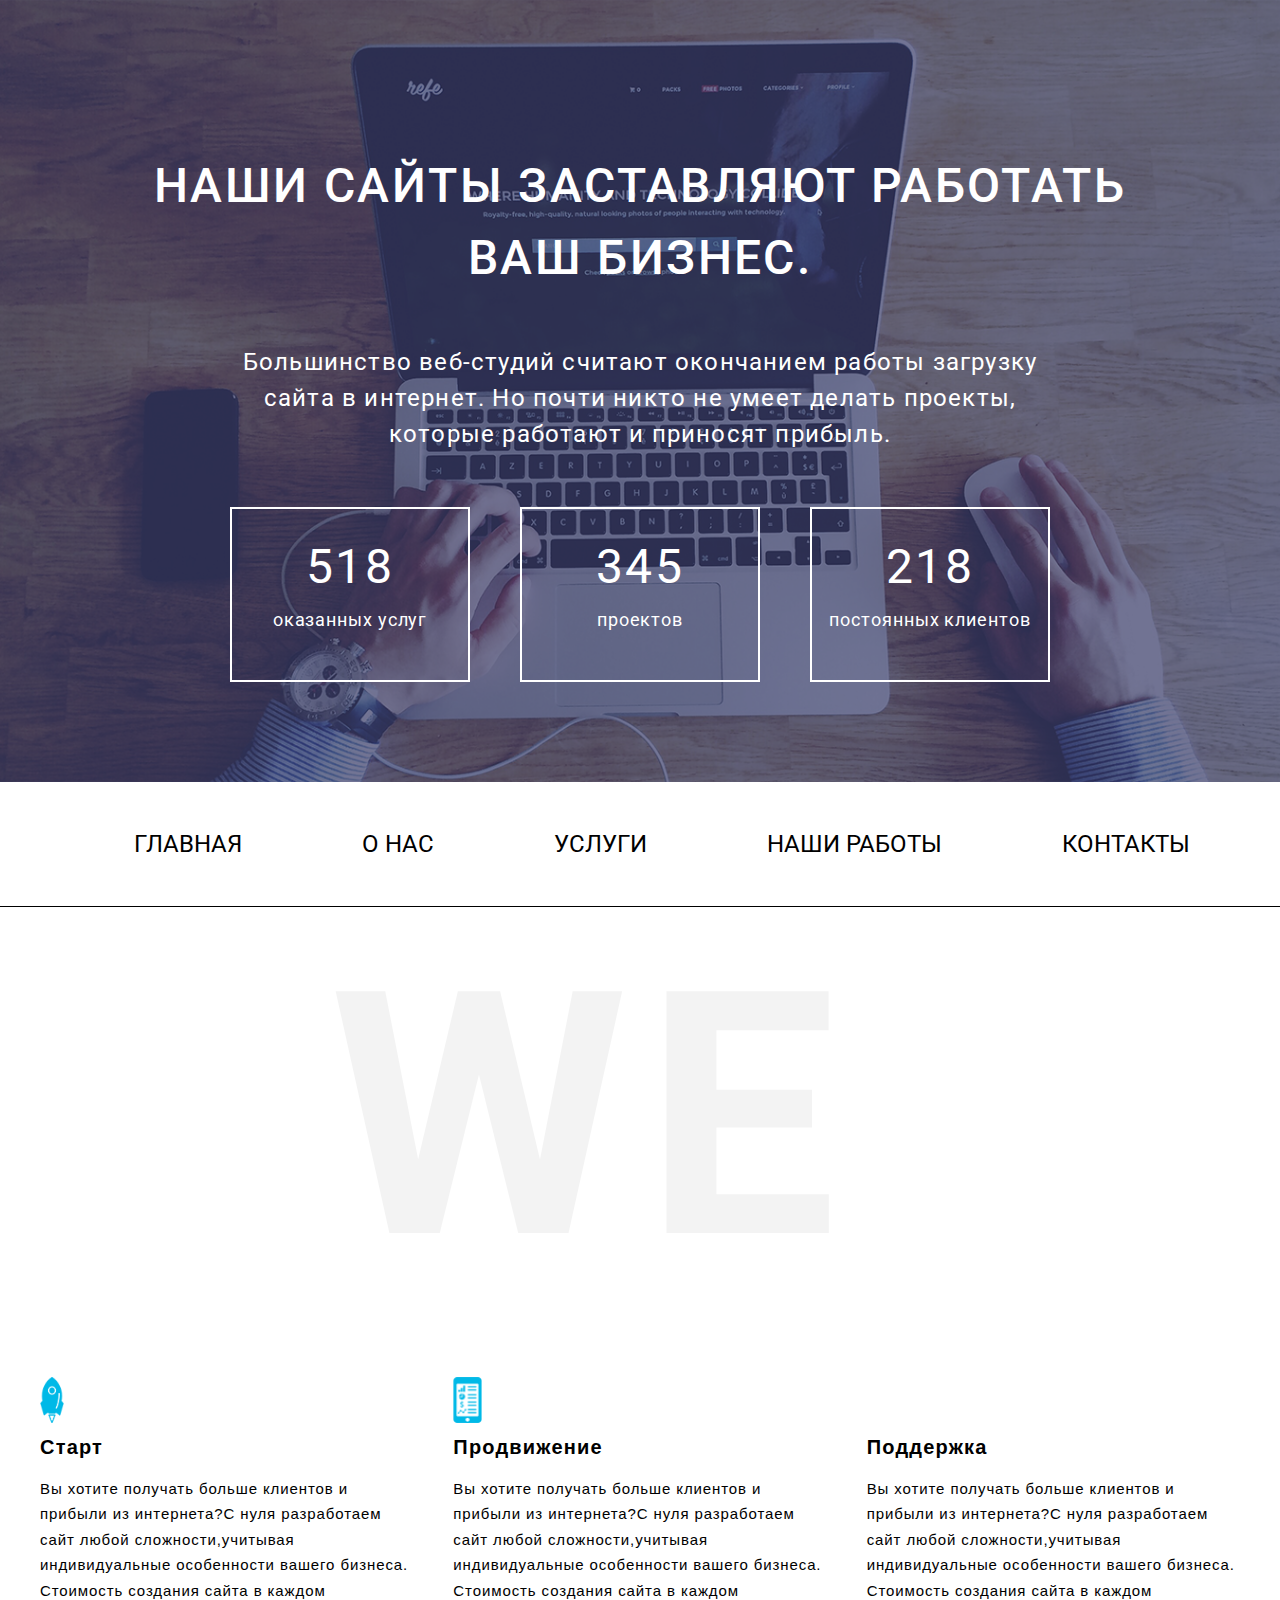
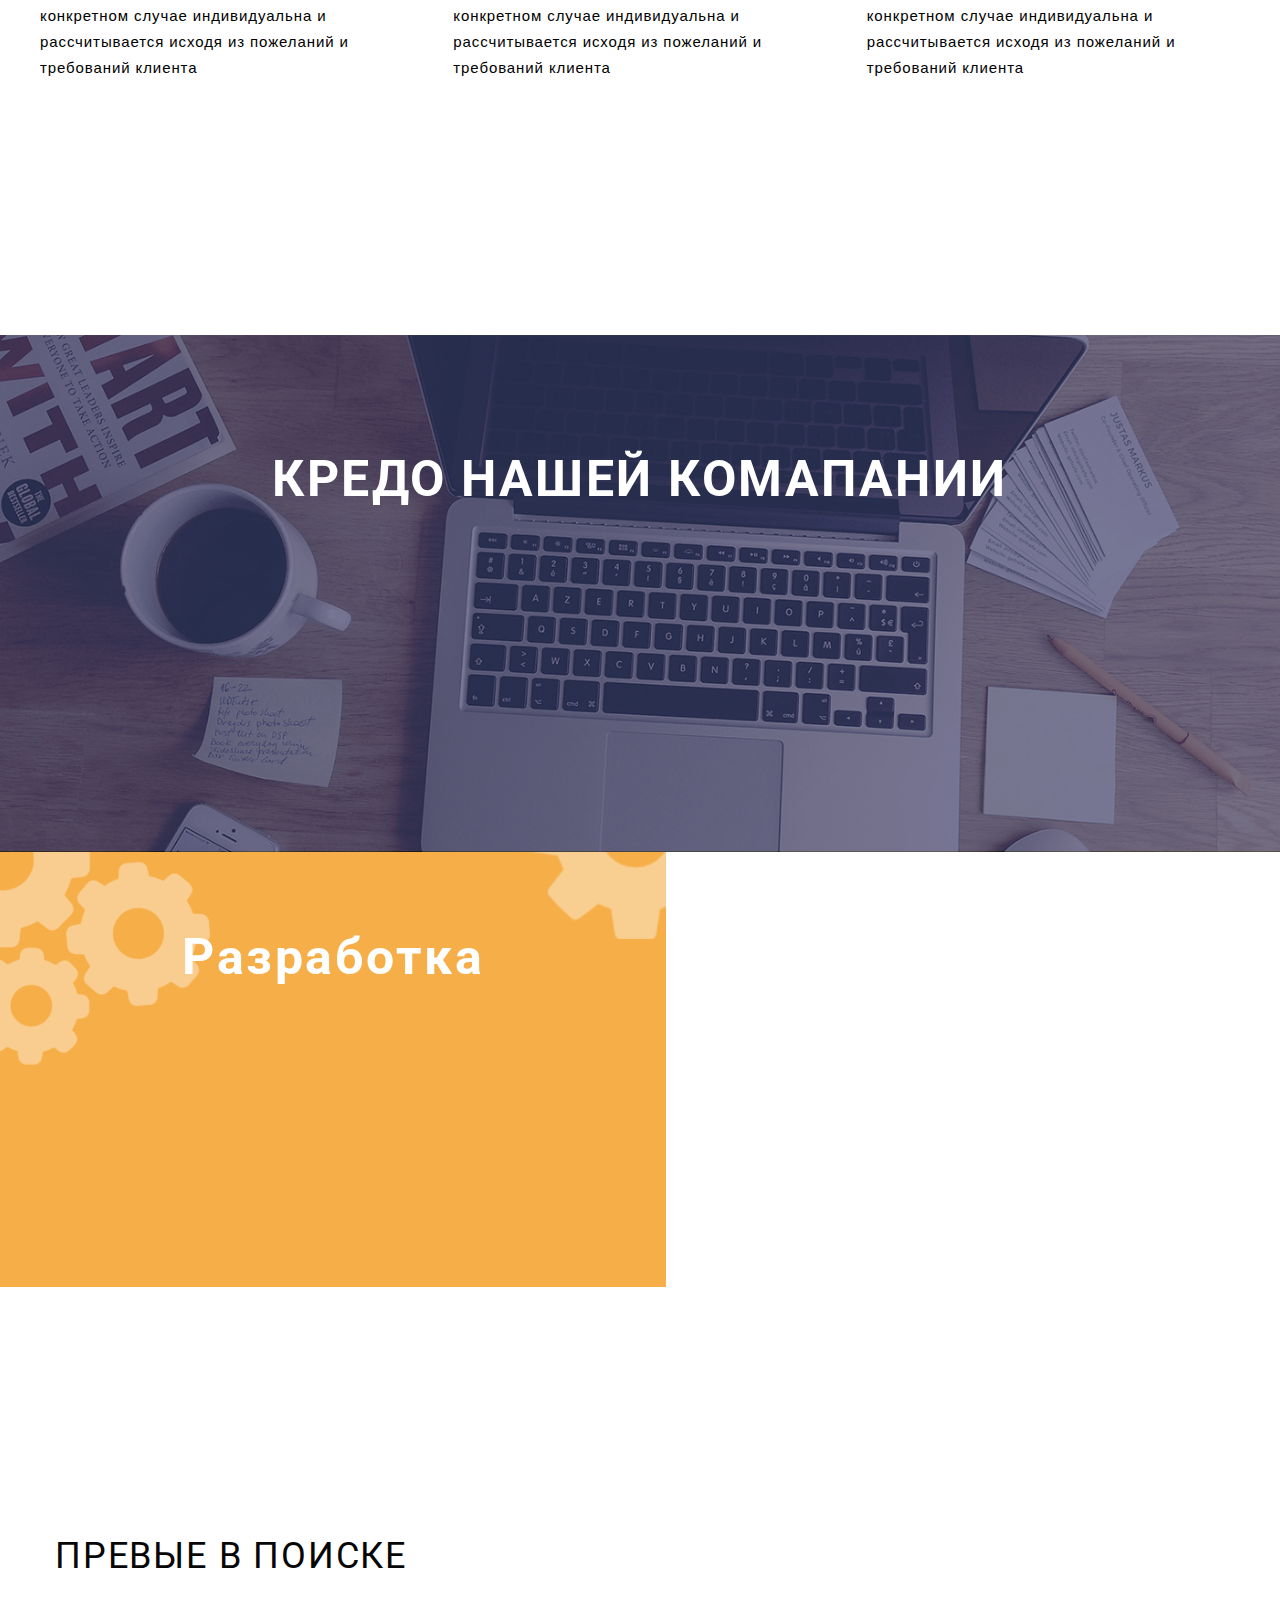
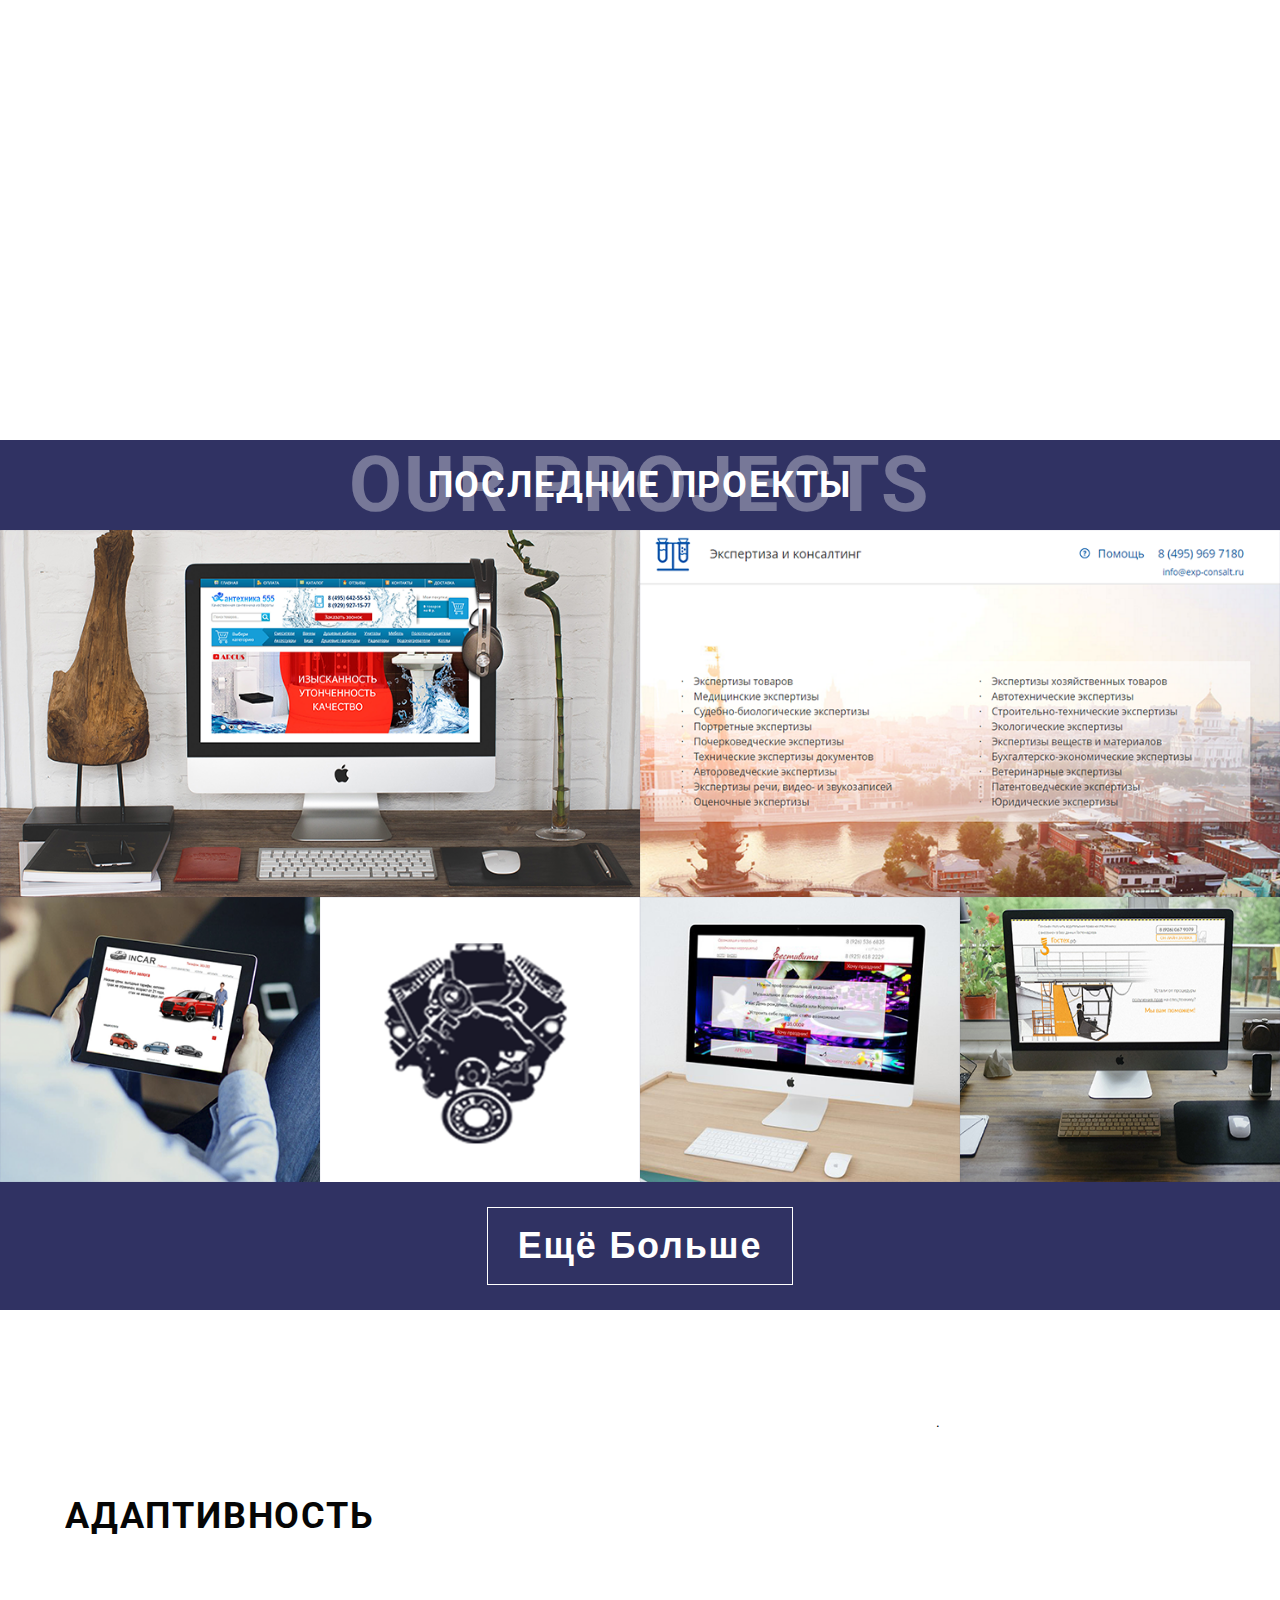
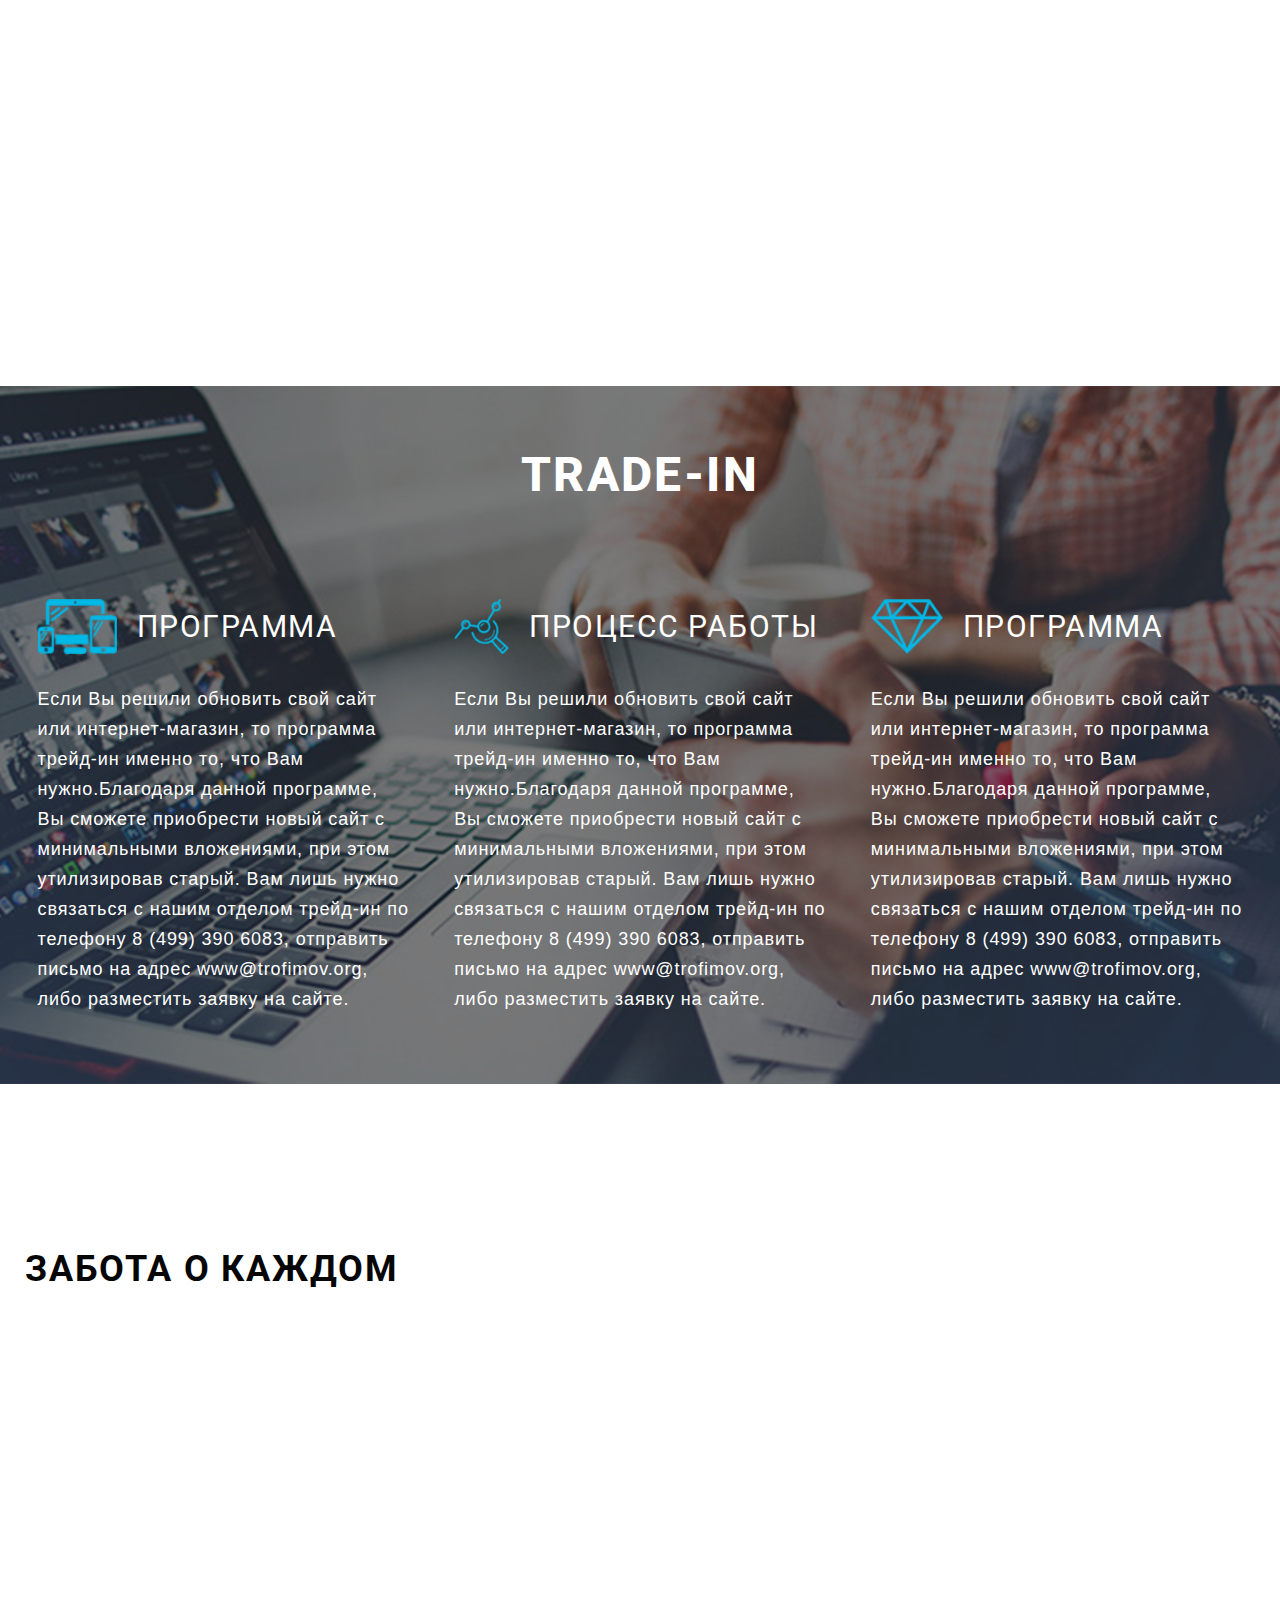
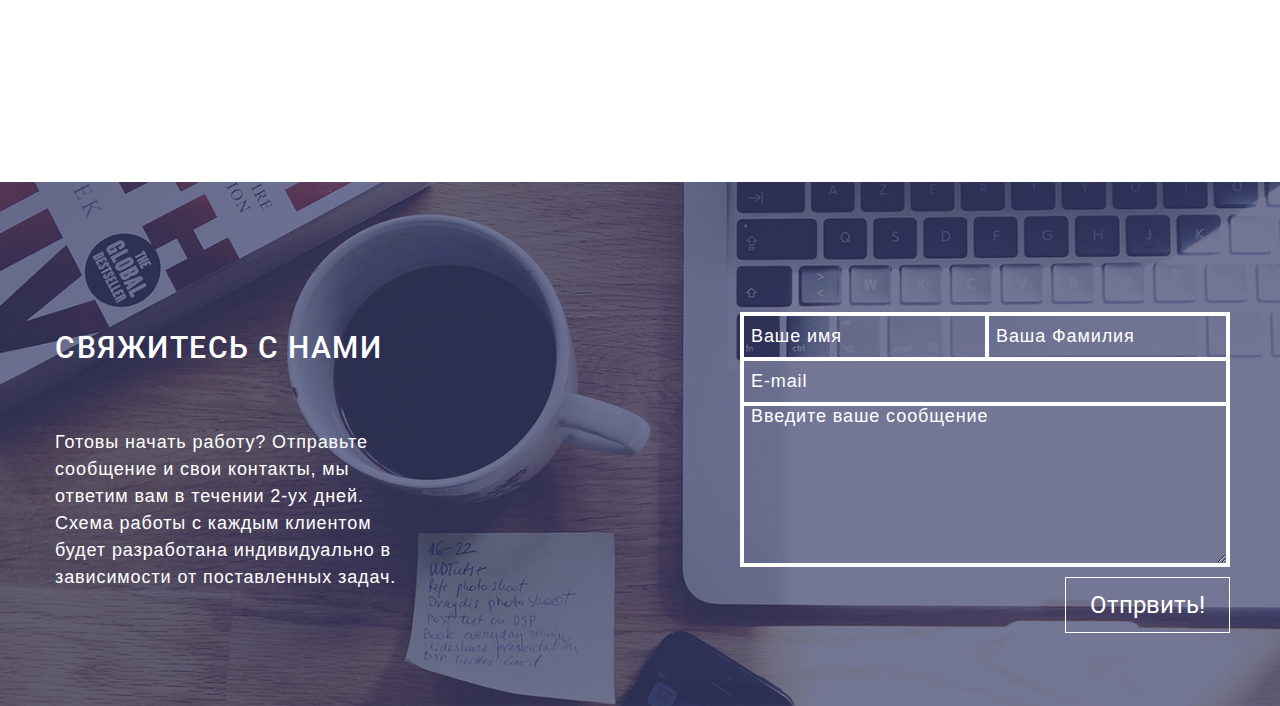
==== index.html @ 07844316 "Rename document.html to index.html" ====
<!DOCTYPE html>
<html lang="en">
<head>
	<meta charset="UTF-8">
	<meta name="viewport" content="width=device-width, initial-scale=1.0">
	<link rel="stylesheet" href="css/style.css">
	<link rel="stylesheet" href="css/onb__css.css">
	<link href="https://fonts.googleapis.com/css2?family=Roboto:wght@300;400;500;700&display=swap" rel="stylesheet">
	<title>Document</title>
</head>
<body>

	<header><div class="bg__header">
		<div class="container">
			<div class="heaeder__wrapper">
				<h1 class="header__tittle">
					НАШИ САЙТЫ ЗАСТАВЛЯЮТ РАБОТАТЬ
					ВАШ БИЗНЕС.
				</h1>
				<div class="header__text">
					<p>Большинство веб-студий считают окончанием работы загрузку 
					сайта в интернет. Но почти никто не умеет делать проекты,
					которые работают и приносят прибыль.</p>
				</div>
				<div class="header__columns">
					<div class="header__colum">
						<div class="header__colum__tittle">518</div>
						<div class="header__colum__text">оказанных услуг</div>
					</div>
					<div class="header__colum">
						<div class="header__colum__tittle">345</div>
						<div class="header__colum__text">проектов</div>
					</div>
					<div class="header__colum">
						<div class="header__colum__tittle">218</div>
						<div class="header__colum__text">постоянных клиентов</div>
					</div>
				</div>
			</div>
		</div>
	</div></header>

	<section class="section__menu">
		<div class="container">
			<ul class="line__menu">
				<li><a href="#">Главная</a></li>
				<li><a href="#">О нас</a></li>
				<li><a href="#">Услуги</a></li>
				<li><a href="#">Наши работы</a></li>
				<li><a href="#">Контакты</a></li>
			</ul>
		</div>
		<div class="section__menu__bg"></div>
	</section>

	<section class="studio">
		<div class="container">
			<div class="studio__wrapper">
				<div class="studio__body _anim-items">
					<div class="studio__body__bg"> <h1>WE</h1> </div>
						<div class="studio__body__tittle">Студия</div>
						<div class="studio__body__text">
							<p>
								Основная специализация — проектирование сайов и landing page. 
								Наша команда, состоящая из дизайнеров, маркетологов и программистов, 
								поддерживает каждый проект на протяжении всей его жизни. Студия 
								занимается разработкой индивидуального дизайна, оптимизацией 
								скорости работы продукта, предоставляет услуги по продвижению сайтов.
							</p>
						</div>
					
				</div>
				<div class="studio__columns">
					<div class="studio__colum">
						<img class="studio__colum__img" src="img/icon/icon4.png" alt="">
						<h3 class="studio__colum__tittle">Старт</h3>
						<div class="studio__colum__text">
							<p>
							Вы хотите получать больше клиентов 
							и прибыли из интернета?С нуля разработаем 
							сайт любой сложности,учитывая индивидуальные
							особенности вашего бизнеса. Стоимость создания 
							сайта в каждом конкретном случае индивидуальна 
							и рассчитывается исходя из пожеланий и 
							требований клиента
							</p>
						</div>
						<div class="studio__colum__bottom">
							<div class="studio__colum__price">
								<a href="#">от 1000 руб.</a>
							</div>
							<img class="studio__colum__arrow" src="img/arrow.png" alt="">
						</div>
					</div>
					<div class="studio__colum">
						<img class="studio__colum__img" src="img/icon/icon5.png" alt="">
						<h3 class="studio__colum__tittle">Продвижение</h3>
						<div class="studio__colum__text">
							<p>
							Вы хотите получать больше клиентов 
							и прибыли из интернета?С нуля разработаем 
							сайт любой сложности,учитывая индивидуальные
							особенности вашего бизнеса. Стоимость создания 
							сайта в каждом конкретном случае индивидуальна 
							и рассчитывается исходя из пожеланий и 
							требований клиента
							</p>
						</div>
						<div class="studio__colum__bottom">
							<div class="studio__colum__price">
								<a href="#">от 1000 руб.</a>
							</div>
							<img class="studio__colum__arrow" src="img/arrow.png" alt="">
						</div>
					</div>
					<div class="studio__colum">
						<img class="studio__colum__img" src="img/icon/icon6.png" alt="">
						<h3 class="studio__colum__tittle">Поддержка</h3>
						<div class="studio__colum__text">
							<p>
							Вы хотите получать больше клиентов 
							и прибыли из интернета?С нуля разработаем 
							сайт любой сложности,учитывая индивидуальные
							особенности вашего бизнеса. Стоимость создания 
							сайта в каждом конкретном случае индивидуальна 
							и рассчитывается исходя из пожеланий и 
							требований клиента
							</p>
						</div>
						<div class="studio__colum__bottom">
							<div class="studio__colum__price">
								<a href="#">от 1000 руб.</a>
							</div>
							<img class="studio__colum__arrow" src="img/arrow.png" alt="">
						</div>
					</div>
				</div>
			</div>
		</div>
	</section>

	<section class="credo _anim-items">
		<div class="credo__bg">
			<div class="credo__wrapper">
				<div class="credo__tittle">КРЕДО НАШЕЙ КОМАПАНИИ</div>
				<div class="credo__text"><p>Мы хотим, чтобы Ваш бизнес был еще успешней и прибыльней. В нашем понимании 
					качественный продукт — это достижение гармонии между эстетикой и 
					маркетинговыми целями. Высокий уровень контроля качества, опыт 
					работы и креативный подход к решению задач — залог
					нашего успеха.</p>
				</div>
			</div>
		</div>
	</section>


	<section class="development _anim-items">


		<div class="model__one link__q">
			<div class="model__window link__q">
				<div class="model__body__text link__q">
					<h1 class="model__tittle">LANDING PAGE</h1>
					<div class="model__text">
						<p>
						<span>LANDING PAGE</span> - веб-страница, основной задачей которой является сбор контактных 
						данных целевой аудитории. Используется для усиления эффективности рекламы, 
						увеличения аудитории. Целевая страница обычно содержит информацию о товаре или услуге.
						</p>
					</div>
				</div>
			</div>
		</div>
		<div class="model__two link__w">
			<div class="model__window link__w">
				<div class="model__body__text link__w">
					<h1 class="model__tittle">ВЕБ-САЙТ</h1>
					<div class="model__text">
						<p>
						<span>ВЕБ-САЙТ</span>  (от англ. website: web — «паутина, сеть» и site — 
						«место», буквально «место, сегмент, часть в сети»), — одна или несколько логически
						 связанных между собой веб-страниц; также место расположения контента сервера.
						</p>
					</div>
				</div>
			</div>
		</div>
		<div class="model__three link__e">
			<div class="model__window link__e">
				<div class="model__body__text link__e">
					<h1 class="model__tittle">ИНТЕРНЕТ МАГАЗИН</h1>
					<div class="model__text">
						<p>
						<span>ИНТЕРНЕТ МАГАЗИН</span>  (англ. online shop или e-shop) — сайт, торгующий товарами
						посредством сети Интернет. Позволяет пользователям онлайн, в своём браузере или через 
						мобильное приложение, сформировать заказ на покупку, выбрать способ оплаты и доставки 
						заказа, оплатить заказ.
						</p>
					</div>
				</div>
			</div>
		</div>


		<div class="container">
			<div class="developmant__wrapper">
					<div class="development__develop">
						<h2 class="develop__tittle">Разработка</h2>
						<img class="develop__coge__one" src="img/coge1.png" alt="">
						<img class="develop__coge__two" src="img/coge2.png" alt="">
					</div>
				<div class="development__items">
					<div class="development__item development__item__one">
						<div class="development__item__tittle">
							<p>LANDING<br>PAGE</p>
						</div>
						<div class="development__item__price">
							<a class="item__price__q link__q">от 15000 руб</a>
						</div>
						<div class="development__bg__fon"></div>
					</div>
					<div class="development__item development__item__two">
						<div class="development__item__tittle">
							<p>ВЕБ-САЙТ</p>
						</div>
						<div class="development__item__price">
							<a class="item__price__w link__w" >от 15000 руб</a>
						</div>
						<div class="development__bg__fon"></div>
					</div>
					<div class="development__item development__item__three">
						<div class="development__item__tittle">
							<p>ИНТЕРНЕТ<br>МАГАЗИН</p>
						</div>
						<div class="development__item__price">
							<a class="item__price__e link__e" >от 15000 руб</a>
						</div>
						<div class="development__bg__fon"></div>
					</div>
				</div>
				<div class="development__first">
						<div class="development__bg"><p>BE THE FIRST</p></div>
					<div class="development__first__body">
						<div class="first__body__tittle">ПРЕВЫЕ В ПОИСКЕ</div>
						<div class="first__body__text">
							<p>
								Мы предлагаем услуги по SEO продвижению 
								сайтов в ведущих поисковых системах Yandex 
								и Google. Поисковое продвижение сайта в 
								нашей веб-студии — это гарантированное 
								присутствие на лидирующих позициях и 
								привлечение необходимой аудитории.
							</p>
						</div>
					</div>	
					<div class="development__first__images">
						<img class="first__img" src="img/google__logo.png" alt="">
						<img class="first__img" src="img/yandex__logo.png" alt="">
					</div>
				</div>
			</div>
		</div>
	</section>

	<section class="PROJECTS">
		<div class="PROJECTS__wrapper">
			<div class="PROJECTS__head">
					<div class="PROJECTS__bg__tittle"><p>OUR PROJECTS</p></div>
				<div class="PROJECTS__head__tittle">ПОСЛЕДНИЕ ПРОЕКТЫ</div>
			</div>

			<div class="PROJECTS__body">
				<div class="PROJECTS__body__top">
					<div class="PROJECTS__img__top"><img src="img/PROJECTS__img/PROJECTS__body1.png" alt=""><div class="PROJECTS__hover__img"></div></div>
					<div class="PROJECTS__img__top"><img src="img/PROJECTS__img/PROJECTS__body2.png" alt=""><div class="PROJECTS__hover__img"></div></div>
				</div>
				<div class="PROJECTS__body__bot">
					<div class="PROJECTS__img__bot"><img src="img/PROJECTS__img/PROJECTS__body3.png" alt=""><div class="PROJECTS__hover__img"></div></div>
					<div class="PROJECTS__img__bot"><img src="img/PROJECTS__img/PROJECTS__body4.png" alt=""><div class="PROJECTS__hover__img"></div></div>
					<div class="PROJECTS__img__bot"><img src="img/PROJECTS__img/PROJECTS__body5.png" alt=""><div class="PROJECTS__hover__img"></div></div>
					<div class="PROJECTS__img__bot"><img src="img/PROJECTS__img/PROJECTS__body6.png" alt=""><div class="PROJECTS__hover__img"></div></div>
				</div>
			</div>

			<div class="PROJECTS__footer">
				<div class="PROJECTS__button">
					<a href="#">Ещё Больше</a>
				</div>
			</div>
		</div>
	</section>


	<section class="ADAPTATE _anim-items">
		<div class="container">
				<div class="ADAPTATE__wrapper">
						<div class="ADAPTATE__bg__tittle">ADAPTATE</div>
					<div class="ADAPTATE__body">
						<div class="ADAPTATE__body__tittle">АДАПТИВНОСТЬ</div>
						<div class="ADAPTATE__body__text">
							Зачем ограничивать свой бизнес только 
							пользователями стандартных компьютеров 
							и ноутбуков? Ведь сегодня все чаще люди 
							заходят в интернет с мобильных гаджетов. 
							Дайте им возможность купить именно у вас, 
							обеспечив своему сайту правильное 
							отображение на любом виде устройства.
						</div>
					</div>
					<div class="ADAPTATE__images">
						<img class="images__tet" src="img/ADAPTATE/tet.png" alt="">.
						<img class="images__plant" src="img/ADAPTATE/plant.png" alt="">
						<img class="images__pc" src="img/ADAPTATE/pc.png" alt="">
					</div>
				</div>
			</div>
	</section>

	<section class="TRADE">
		<div class="TRADE__bg">
			<div class="container">
				<div class="TRADE__wrapper">
					<div class="TRADE__tittle">TRADE-IN</div>
					<div class="TRADE__columns">
						<div class="TRADE__colum">
							<div class="TRADE__column__top">
								<img class="TRADE__column__img" src="img/icon/11.png" alt="">
								<div class="TRADE__column__tittle">ПРОГРАММА</div>
							</div>
							<div class="TRADE__column__body">
								<p>
									Если Вы решили обновить свой сайт или 
									интернет-магазин, то программа трейд-ин 
									именно то, что Вам нужно.Благодаря 
									данной программе, Вы сможете приобрести 
									новый сайт с минимальными вложениями, 
									при этом утилизировав старый. Вам лишь 
									нужно связаться с нашим отделом трейд-ин 
									по телефону 8 (499) 390 6083, отправить 
									письмо на адрес www@trofimov.org, либо 
									разместить заявку на сайте.
								</p>
							</div>
						</div>
						<div class="TRADE__colum">
							<div class="TRADE__column__top">
								<img class="TRADE__column__img" src="img/icon/12.png" alt="">
								<div class="TRADE__column__tittle">ПРОЦЕСС РАБОТЫ</div>
							</div>
							<div class="TRADE__column__body">
								<p>
									Если Вы решили обновить свой сайт или 
									интернет-магазин, то программа трейд-ин 
									именно то, что Вам нужно.Благодаря 
									данной программе, Вы сможете приобрести 
									новый сайт с минимальными вложениями, 
									при этом утилизировав старый. Вам лишь 
									нужно связаться с нашим отделом трейд-ин 
									по телефону 8 (499) 390 6083, отправить 
									письмо на адрес www@trofimov.org, либо 
									разместить заявку на сайте.
								</p>
							</div>
						</div>
						<div class="TRADE__colum">
							<div class="TRADE__column__top">
								<img class="TRADE__column__img" src="img/icon/13.png" alt="">
								<div class="TRADE__column__tittle">ПРОГРАММА</div>
							</div>
							<div class="TRADE__column__body">
								<p>
									Если Вы решили обновить свой сайт или 
									интернет-магазин, то программа трейд-ин 
									именно то, что Вам нужно.Благодаря 
									данной программе, Вы сможете приобрести 
									новый сайт с минимальными вложениями, 
									при этом утилизировав старый. Вам лишь 
									нужно связаться с нашим отделом трейд-ин 
									по телефону 8 (499) 390 6083, отправить 
									письмо на адрес www@trofimov.org, либо 
									разместить заявку на сайте.
								</p>
							</div>
						</div>
					</div>
				</div>
			</div>
		</div>
	</section>

	<section class="careful _anim-items">
		<div class="container">
			<div class="careful__wrapper">
				<div class="careful__bg__tittle">BE CAREFUL</div>
				<div class="careful__body">
					<div class="careful__body__tittle">ЗАБОТА О КАЖДОМ</div>
					<div class="careful__body__text">
						Рожденный в нашей студии проект обречен
						на пожизненную поддержку. Мы обучим вас
						ведению сайта, обновим контент и настроим
						продвижение в любой момент. Каждая деталь
						вашего бизнеса является состовляющим звеном
						нашей студии. И мы позаботимся о вас.
					</div>
				</div>
				<div class="careful__img">
					<img src="img/careful__img.png" alt="">
				</div>
			</div>
		</div>
	</section>

	<footer>
		<div class="footer__bg">
			<div class="container">
				<div class="footer__wrapper">
					<div class="footer__body">
						<div class="footer__body__tittle">СВЯЖИТЕСЬ С НАМИ</div>
						<div class="footer__body__text">
							<p>
							Готовы начать работу? Отправьте
							сообщение и свои контакты, мы
							ответим вам в течении 2-ух дней.
							Схема работы с каждым клиентом
							будет разработана индивидуально 
							в зависимости от поставленных задач.
							</p>
						</div>
					</div>
					<div class="form__wrapper">
						<div class="form__top">
							<input class="form__input" type="text" placeholder="Ваше имя" >
							<input type="text" placeholder="Ваша Фамилия" >
						</div>
						<div class="form__center">
							<input type="text" placeholder="E-mail" >
						</div>
						<div class="form__bot">
							<textarea placeholder="Введите ваше сообщение" class="from__textarea"></textarea>
						</div>
						<div class="button__form">
							<a href="">Отпрвить!</a>
						</div>
					</div>
				</div>
			</div>
		</div>
	</footer>

	<script src="JS/app.js"></script>
</body>
</html>
---- css/style.css ----
body{
	font-family: Roboto;
}
header{
	background: url(../img/BG__HEADER.png) center no-repeat ;
	background-size: cover;
}
.bg__header {
	background: url(../img/Слой_2.png) center no-repeat ;
	background-size: cover;

}
header .container {
	max-width: 1105px;
	margin: 0 auto;
	padding: 0 15px;
}
.heaeder__wrapper {
	color: #ffffff;
	padding: 150px 0 100px 0;
}
.header__tittle {
	font-size: 48px;
	font-weight: 500;
	line-height: 72px;
	text-align: center;
	letter-spacing: 2.4px;
	margin: 0 0 50px 0;
}

.header__text{
	max-width: 830px;
	margin: 0 auto;
	padding: 0 0 55px 0;
}
.header__text p{
	font-size: 24px;
	font-weight: 400;
	line-height: 36px;
	text-align: center;
	letter-spacing: 1.2px;
}
.header__columns {
	display: flex;
	justify-content: space-between;
	max-width: 870px;
	margin: 0 auto;
	padding: 0 -75px;
}
.header__colum {
	width: 33.333%;
	height: 175px;
	margin: 0 25px;
	border: 2px solid #fff;
	display: flex;
	flex-direction: column;
	justify-content: center;
	align-items: center;
	transition: .3s;
	cursor: pointer;
}
.header__colum:hover{
	border: 2px solid #f6ae48;
	background: rgba(246, 174, 72, 0.5);
	transform: scale(1.1);
	transition: .5s;
}
.header__colum__tittle {
	font-size: 48px;
	font-weight: 400;
	line-height: 30px;
	letter-spacing: 2.4px;
	padding: 0 0 20px 0;
}
.header__colum__text {
	font-size: 18px;
	font-weight: 400;
	line-height: 36px;
	letter-spacing: 0.9px;
}

.section__menu {
	position: relative;
	border-bottom: 1px solid #000;
}
.section__menu__bg{
	position: absolute;
	background-color: #fff;
	height: 100%;
	left: 0;
	top: 0;
	width: 100%;
	z-index: -100;
}
.section__menu .container{
	max-width: 1250px;
	margin: 0 auto;
}
.line__menu {
	display: flex;
	justify-content: flex-end;
	padding: 35px 0;
}
.line__menu li{}

.line__menu li a{
  position: relative;
  display: block;
  margin: 0 10px;
  padding: 15px 50px;
  color: #000;
  font-size: 24px;
  text-transform: uppercase;
  transition: 0.3s;
  overflow: hidden;
}
.line__menu li a::before {
  content: '';
  position: absolute;
  top: calc(50% - 2px);
  left: -100%;
  width: 100%;
  height: 4px;
  background: #f6ae48;
  transition: 0.5s;
}
.line__menu li a:hover {
  color: #fff;
}

.line__menu li a:hover::before {
  animation: animate .5s linear forwards; 
}
@keyframes animate {
  0% {
    top: calc(50% - 2px);
    left: -100%;
    height: 4px;
    z-index: 1;
  }
  50% {
    top: calc(50% - 2px);
    left: 0;
    height: 4px;
    z-index: 1;
  }
  100% {
    top: 0;
    left: 0;
    height: 100%;
    z-index: -1;
  }
}








.studio {}
.studio .container {
	max-width: 1270px;
	margin: 0 auto;
	padding: 0 15px;
}
.studio__wrapper {}
.studio__body {
	display: flex;
	justify-content: space-between;
	position: relative;
	align-items: center;
	padding: 120px 0 150px 0;
}
.studio__body__bg {
	position: absolute;
	left: 25%;
}
.studio__body__bg h1{
	opacity: 0.19;
	color: #c1c1c1;
	font-size: 340px;
	font-weight: 700;
	line-height: 30px;
	text-align: center;
	text-transform: uppercase;
	letter-spacing: 17px;
}
.studio__body__tittle {
	color: #000000;
	font-size: 48px;
	font-weight: 700;
	line-height: 30px;
	letter-spacing: 2.4px;
	transform: translate(-120%, 0);
	opacity: 0;
	transition: all .8s;
}
._active .studio__body__tittle{
	transform: translate(0);
	opacity: 1;
}
.studio__body__text{
	max-width: 860px;
	transform: translate(0, 120%);
	opacity: 0;
}
._active .studio__body__text{
	transform: translate(0);
	opacity: 1;
	transition: all .8s;
}
.studio__body__text p {
	opacity: 0.8;
	color: #000000;
	font-size: 20px;
	font-weight: 400;
	line-height: 30px;
	text-align: left;
	font-family: Arial;
	letter-spacing: 1px;
	font-size: 24px;
	letter-spacing: 1.2px;
}



.studio__columns {
	display: flex;
	margin: 0 0 170px 0;
}
.studio__colum {
	width: 33.333%;
	padding: 20px;
	color: #000000;
	transition: all .3s;
}
.studio__colum__img {
	padding: 0 0 12px;
	height: 58px;
}
.studio__colum__tittle {
	font-family: "Arial";
	font-size: 20px;
	font-weight: 700;
	line-height: 25.57px;
	text-align: left;
	letter-spacing: 1.2px;
	padding: 0 0 15px;
}
.studio__colum__text p{
	font-family: "Arial";
	font-size: 15px;
	font-weight: 400;
	line-height: 25.57px;
	letter-spacing: 0.9px;
	padding: 0 0 25px 0;
}
.studio__colum:hover{
	cursor: pointer;
	background-color: #f6ae48;
	color: #fff;
	transition: all .3s;
}

.studio__colum__bottom{
	display: flex;
	justify-content: space-between;
	align-items: center;
}
.studio__colum__price {
	border: 2px solid #fff;
	height: 40px;
	width: 140px;
	display: flex;
	justify-content: center;
	align-items: center;
}
.studio__colum__price a{
	font-size: 18px;
	font-weight: 400;
	letter-spacing: 0.9px;
	color: #fff;
}
.studio__colum__arrow {
	width: 22px;
	height: 22px;
}

.credo {
	background: url(../img/bg__credo.png) center no-repeat ;
	background-size: cover;
}
.credo__bg {
	background: url(../img/Слой_4.png) center no-repeat ;
	background-size: cover;
}
.credo__wrapper {
	display: flex;
	flex-direction: column;
	justify-content: center;
	align-items: center;
	padding: 120px 0 140px 0;
}
.credo__tittle {
	color: #ffffff;
	font-size: 50px;
	font-weight: 700;
	line-height: 48px;
	letter-spacing: 2.5px;
	padding: 0 0 65px 0;
}
.credo__text{
	max-width: 1040px;
	transform: translate(0, 120%);
	opacity: 0;
	transition: all .8s;
}
._active .credo__text{
	transform: translate(0);
	opacity: 1;
}

.credo__text p {
	color: #ffffff;
	font-size: 24px;
	font-weight: 400;
	line-height: 36px;
	text-align: center;
	letter-spacing: 1.2px;
}




.development {
	position: relative;
	overflow: hidden;
}
.development .container {
	max-width: 1200px;
	padding: 0 15px;
	margin: 0 auto;
}
.development__items {
	padding: 0 -30px;
	display: flex;
	margin: 160px 0 120px 0;
}
.development__item {
	z-index: 100;
	width: 33.333%;
	margin: 0 10px;
	padding: 75px 30px 30px 35px;
	position: relative;
	cursor: pointer;
}
.development__item:nth-child(1) {
	background:url(../img/development1.png) center no-repeat ;
	background-size: cover;
}
.development__item:nth-child(2) {
	background:url(../img/development2.png) center no-repeat ;
	background-size: cover;
}
.development__item:nth-child(3) {
	background:url(../img/development3.png) center no-repeat ;
	background-size: cover;
}
.development__bg__fon {
	background-color: #000;
	  height: 100%;
	  left: 0;
	  opacity: 0.50;
	  position:absolute;
	  top: 0;
	  width: 100%;
	  z-index: -100;
}



.development__item__tittle {
	width: 260px;
	height: 110px;
	border-bottom: 1px solid #fff;
}
.development__item__tittle p{
	color: #ffffff;
	font-size: 51px;
	font-weight: 700;
	line-height: 48.53px;
	text-align: left;
	text-transform: uppercase;
	letter-spacing: 2.5px;
}
.development__item__price{
	padding: 50px 0 0 0;
}
.development__item__price a{
	padding: 16px 28px;
	color: #feffff;
	font-size: 24px;
	font-weight: 400;
	letter-spacing: 1.2px;
}


.development__item__price a{
	overflow: hidden;
	transition: .8s cubic-bezier(.165,.84,.44,1);
	position: relative;
	display: inline-block;
}
.item__price__q:before {
  content: "";
  position: absolute;
  left: -15px;
  top: 0;
  height: 100%;
  width: 0;
  z-index: -1;
  color: white;
  background: linear-gradient(180deg, #00b9e7,#00b9e7,#00b9e7,#00b9e7);
  transition: .8s cubic-bezier(.165,.84,.44,1);
  transform: skewX(-30deg);
}
.development__item__price a:hover{
  background: rgba(255,255,255,0);}
.development__item__price a:hover:before {
  bottom: 0%;
  top: auto;
  width: 120%;
}
.item__price__w:before {
  content: "";
  position: absolute;
  left: -15px;
  top: 0;
  height: 100%;
  width: 0;
  z-index: -1;
  color: white;
  background: linear-gradient(180deg, #ffcb00,#ffcb00,#ffcb00,#ffcb00);
  transition: .8s cubic-bezier(.165,.84,.44,1);
  transform: skewX(-30deg);
}
.development__item__price a:hover{
  background: rgba(255,255,255,0);}
.development__item__price a:hover:before {
  bottom: 0%;
  top: auto;
  width: 120%;
}

.item__price__e:before {
  content: "";
  position: absolute;
  left: -15px;
  top: 0;
  height: 100%;
  width: 0;
  z-index: -1;
  color: white;
  background: linear-gradient(180deg, #66bf0d,#66bf0d,#66bf0d,#66bf0d);
  transition: .8s cubic-bezier(.165,.84,.44,1);
  transform: skewX(-30deg);
}
.development__item__price a:hover{
  background: rgba(255,255,255,0);}
.development__item__price a:hover:before {
  bottom: 0%;
  top: auto;
  width: 120%;
}


.model__one {
	top: 0;
	left: -100%;
	height: 100%;
	width: 100%;
	background-color: rgba(0,0,0, 0.7);
	display: flex;
	justify-content: center;
	align-items: center;
	position: fixed;
	z-index: 200;
	transition: all .5s;
}
.model__two {
	top: 0;
	left: -100%;
	height: 100%;
	width: 100%;
	background-color: rgba(0,0,0, 0.7);
	display: flex;
	justify-content: center;
	align-items: center;
	position: fixed;
	z-index: 200;
	transition: all .5s;
}
.model__three {
	top: 0;
	left: -100%;
	height: 100%;
	width: 100%;
	background-color: rgba(0,0,0, 0.7);
	display: flex;
	justify-content: center;
	align-items: center;
	position: fixed;
	z-index: 200;
	transition: all .5s;
}


.model__window {}
.model__body__text {
	padding: 50px;
	max-width: 1000px;
}
.model__tittle {
	color: #ffffff;
	font-size: 70px;
	font-weight: 700;
	text-transform: uppercase;
	letter-spacing: 2.5px;
	padding: 0 0 40px 0;
}
.model__text {
	color: #fff;
	font-family: "Arial";
	font-size: 28px;
	font-weight: 400;
	line-height: 42px;
	text-align: left;
	letter-spacing: 1.2px;
}
.model__text span{
	font-size: 34px;
	font-weight: 700;
}
.active__one .model__one{
	left: 0;
	transition: all .5s;
}
.active__two .model__two{
	left: 0;
	transition: all .5s;
}
.active__three .model__three{
	left: 0;
	transition: all .5s;
}




.item__price__q{
	border: 2px solid #00b9e7;
}
.item__price__w{
	border: 2px solid #ffcb00;
}
.item__price__e{
	border: 2px solid #66bf0d;
}
.development__item__price a{

}

.development__item__one{
	transform: translate(-120%, 0);
	transition: all .5s;
	opacity: 0;
}
.development__item__two{
	transform: translate(0, 120%);
	transition: all .5s;
	opacity: 0;
}
.development__item__three{
	transform: translate(120%, 0);
	transition: all .5s;
	opacity: 0;
}
._active .development__item__one{
	transform: translate(0, 0);
	opacity: 1;
}
._active .development__item__two{
	transform: translate(0, 0);
	opacity: 1;
}
._active .development__item__three{
	transform: translate(0, 0);
	opacity: 1;
}


.development__first {
	display: flex;
	justify-content: space-between;
	align-items: center;
	margin: 0 0 100px 0;
}
.development__bg {
	position: absolute;
	transform: translate(-120%, -142px);
	transition: all .8s;
	transition-delay: .5s;
	opacity: 0;
}
._active .development__bg{
	transform: translateX(-40px) translateY(-142px);
	opacity: 1;
}
.development__bg p{
	opacity: 0.19;
	color: #000000;
	font-size: 80px;
	font-weight: 700;
	line-height: 33.15px;
	text-transform: uppercase;
	letter-spacing: 3.6px;
}
.development__first__body {
	max-width: 570px;
	margin: 0 180px 0 0;
}
.first__body__tittle {
	color: #060606;
	font-size: 36px;
	font-weight: 400;
	line-height: 72px;
	letter-spacing: 1.8px;
}

.first__body__text p{
	color: #000000;
	font-family: "Arial";
	font-size: 24px;
	font-weight: 400;
	line-height: 48px;
	text-align: left;
	letter-spacing: 1.2px;
	transform: translate(-120%, 0);
	opacity: 0;
	transition: .8s;
}
._active .first__body__text p{
	transform: translate(0, 0);
	opacity: 1;
}

.development__first__images {
	display: flex;
	flex-direction: column;
}
.first__img:first-child {
	padding: 0 0 40px 0;
}
.first__img:first-child{
	transform: translate(120%, 0);
	opacity: 0;
	transition: 1.2s;
}
.first__img:last-child{
	transform: translate(120%, 0);
	opacity: 0;
	transition: 1.2s;
	transition-delay: .6s;
}
._active .first__img:first-child{
	transform: translate(0, 0);
	opacity: 1;
}
._active .first__img:last-child{
	transform: translate(0, 0);
	opacity: 1;
}



.development__develop {
	background-color: #f6ae48;
	width: 666px;
	height: 525px;
	overflow: hidden;
	transform: translateX(1px) translateY(-250px);
	position: absolute;
	left: -1px;
	z-index: 5;
}
.develop__tittle{
	text-align: center;
	color: #ffffff;
	font-size: 50px;
	font-weight: 700;
	line-height: 30px;
	letter-spacing: 2.5px;
	transform: translateX(0px) translateY(180px);

}
.develop__coge {
	position: absolute;
}
.develop__coge__one{
	transform: translateX(-85px) translateY(-20px);
}
.develop__coge__two{
	transform: translateX(230px) translateY(-31px);
}





.PROJECTS {}
.PROJECTS__wrapper{
	position: relative;
}
.PROJECTS__head {
	background-color: #303263;
}
.PROJECTS__bg__tittle {
	position: absolute;
	left: 50%;
	transform: translateX(-50%) translateY(15px);
}
.PROJECTS__bg__tittle p{
	opacity: 0.34;
	color: #ffffff;
	font-size: 77px;
	font-weight: 700;
	line-height: 60.23px;
	text-align: center;
	text-transform: uppercase;
	letter-spacing: 2.4px;
}
.PROJECTS__head__tittle {
	color: #ffffff;
	font-size: 36px;
	font-weight: 700;
	line-height: 90px;
	text-align: center;;
	letter-spacing: 1.8px;
}

.PROJECTS__footer {
	background-color: #303263;
	display: flex;
	justify-content: center;
	align-items: center;
}
.PROJECTS__button {
	margin: 25px 0;
}
.PROJECTS__button a{
	border: 1px solid #fff;
	background: #303263;
	padding: 20px 30px;
	display: block;
	color: #ffffff;
	text-align: center;
	letter-spacing: 2.4px;
	font-family: "Arial";
	transition: .2s;
	font-size: 36px;
	font-weight: 700;
	letter-spacing: 1.8px;
}
.PROJECTS__button a:hover{
	background: #f6ae48;
	border-color: #f6ae48;
	transform: translateY(5px);
	transition: .2s;
}

.PROJECTS__body {
	display: flex;
	flex-direction: column;
	background-color: #303263;
}
.PROJECTS__body__top {
	display: flex;
}
.PROJECTS__body__bot {
	display: flex;
}
.PROJECTS__img__top{
	flex: 1 1 50%;
	position: relative;
	transition: .3s;
	cursor: pointer;
}
.PROJECTS__img__top img{
	width: 100%;
	height: 100%;
}
.PROJECTS__img__bot{
	flex: 1 1 25%;
	position: relative;
	transition: .3s;
	cursor: pointer;
}
.PROJECTS__img__bot:hover{
	transform: scale(0.9);
	transition: .3s;
}
.PROJECTS__img__top:hover{
	transform: scale(0.9);
	transition: .3s;
}
.PROJECTS__hover__img{
	background-color: #f6ae48;
	height: 100%;
	opacity: 0;
	position:absolute;
	width: 100%;
	z-index: 100;
	transform: translateY(-100%);
	transition: .3s;
}
.PROJECTS__hover__img:hover{
	opacity: 0.8;
	transition: .3s;
}
.PROJECTS__img__bot img{
	width: 100%;
	height: 100%;
}



.ADAPTATE {
	overflow: hidden;
}
.ADAPTATE .container{
	max-width: 1180px;
	padding: 0 15px;
	margin: 0 auto;
}
.ADAPTATE__wrapper{
	display: flex;
	margin: 170px 0 140px 0;
	position: relative;
}
.ADAPTATE__bg__tittle {
	color: #000000;
	font-size: 78px;
	font-weight: 700;
	line-height: 32.36px;
	text-transform: uppercase;
	letter-spacing: 3.6px;
	position: absolute;
	transform: translateX(-120%)translateY(18px);
	opacity: 0;
	transition: .8s;
	transition-delay: .4s;
}
._active .ADAPTATE__bg__tittle{
	transform: translateX(-40px)translateY(18px);
	opacity: 0.19;
}
.ADAPTATE__body {
	max-width: 540px;
	overflow: hidden;
}
.ADAPTATE__body__tittle {
	color: #060606;
	font-size: 36px;
	font-weight: 700;
	line-height: 72px;
	letter-spacing: 1.8px;
}
.ADAPTATE__body__text {
	color: #000000;
	font-family: "Arial";
	font-size: 22px;
	font-weight: 500;
	line-height: 42px;
	text-align: left;
	letter-spacing: 1.2px;
	transform: translateX(-120%)translateY(0);
	opacity: 0;
	transition: .8s;
}
._active .ADAPTATE__body__text{
	transform: translateX(0)translateY(0);
	opacity: 1;
}
.ADAPTATE__images {
	display: flex;
	max-height: 430px;
	position: absolute;
	right: -720px;
	transform:translateY(-65px);
	overflow: hidden;
}
.images__tet {
	max-width: 115px;
	max-height: 230px;
	margin-top: auto;
	margin-bottom: 0px;
	transform: translateX(0)translateY(100%);
	opacity: 0;
	transition: .8s;
}
.images__plant {
	padding: 0 0 0 20px;
	max-width: 245px;
	max-height: 350px;
	margin-top: auto;
	margin-bottom: 0px;
	transform: translateX(0)translateY(100%);
	opacity: 0;
	transition: .8s;
}
.images__pc {
	padding: 0 0 0 25px;
	max-width: 750px;
	max-height: 430px;
	margin-top: auto;
	margin-bottom: 0px;
	transform: translateX(0)translateY(100%);
	opacity: 0;
	transition: .8s;
}
._active .images__tet {
	transform: translateX(0)translateY(0);
	opacity: 1;
}
._active .images__plant{
	transform: translateX(0)translateY(0);
	opacity: 1;
}
._active .images__pc{
	transform: translateX(0)translateY(0);
	opacity: 1;
}


.TRADE {
	background: url(../img/close.png) center no-repeat ;
	background-size: cover;
}
.TRADE__bg{
	background: url(../img/Прямоугольник_11.png) center no-repeat ;
	background-size: cover;
}
.container {
	max-width: 1390px;
	padding: 0 15px;
	margin: 0 auto;
}
.TRADE__wrapper {
	padding: 65px 0 70px 0;
}
.TRADE__tittle {
	color: #ffffff;
	font-size: 48px;
	text-align: center;
	text-transform: uppercase;
	font-weight: 800;
	letter-spacing: 2.4px;
	padding: 0 0 100px 0;
}
.TRADE__columns {
	display: flex;
	padding: 0 -67.5px;
}
.TRADE__colum {
	margin: 0 22.5px;
	width: 33.333%;
}
.TRADE__column__top {
	display: flex;
	align-items: center;
	padding: 0 0 30px 0;
}
.TRADE__column__img {
	height: 55px;
	padding: 0 20px 0 0 ;
}
.TRADE__column__tittle {
	color: #ffffff;
	font-size: 30px;
	font-weight: 400;
	letter-spacing: 1.5px;
}
.TRADE__column__body{

}
.TRADE__column__body p{
	color: #ffffff;
	font-family: "Arial";
	font-size: 18px;
	font-weight: 400;
	line-height: 30px;
	text-align: left;
	letter-spacing: 0.9px;
}




.careful {
	position: relative;
	overflow: hidden;
}
.careful .container {
	max-width: 1260px;
	padding: 0 15px;
	margin: 0 auto;
}
.careful__wrapper {
	display: flex;
	margin: 100px 0 140px 0;
	justify-content: space-between;
	align-items: center;
	position: relative;
	overflow: hidden;
}
.careful__bg__tittle {
	position: absolute;
	color: #000000;
	font-size: 72px;
	font-weight: 700;
	text-align: center;
	text-transform: uppercase;
	letter-spacing: 3.6px;
	transform: translateX(-120%) translateY(-145px);
	opacity: 0;
	transition: .8s;
}
._active .careful__bg__tittle{
	transform: translateX(-40px) translateY(-145px);
	opacity: 0.19;
}
.careful__body {
	max-width: 595px;
}
.careful__body__tittle {
	color: #060606;
	font-size: 36px;
	font-weight: 700;
	line-height: 72px;
	letter-spacing: 1.8px;
}
.careful__body__text {
	color: #000000;
	font-family: "Arial";
	font-size: 24px;
	font-weight: 400;
	line-height: 48px;;
	letter-spacing: 1.2px;
	transform: translateX(-120%) translateY(0);
	opacity: 0;
	transition: .8s;
}
._active .careful__body__text{
	transform: translateX(0) translateY(0);
	opacity: 1;
}
.careful__img {
	max-width: 560px;
	transform: translateX(120%) translateY(0);
	opacity: 0;
	transition: .5s;
	transition-delay: .4s
}
._active .careful__img{
	transform: translateX(0) translateY(0);
	opacity: 1;
}
.careful__img img{
	width: 100%;
}
footer{
	background: url(../img/footer/img__bg__fon.png) center no-repeat ;
	background-size: cover;
}
.footer__bg{
	background: url(../img/footer/bg__fon.png) center no-repeat ;
	background-size: cover;
}
footer .container {
	max-width: 1200px;
	padding: 0 15px;
	margin: 0 auto;
}
.footer__wrapper {
	display: flex;
	padding: 130px 0 115px 0;.
}
.footer__body {
	max-width: 355px;
}
.footer__body__tittle {
	color: #ffffff;
	font-size: 30px;
	font-weight: 500;
	line-height: 72px;
	letter-spacing: 1.5px;
	padding: 0 0 45px 0;
}
.footer__body__text p{
	color: #ffffff;
	font-family: "Arial";
	font-size: 18px;
	font-weight: 400;
	line-height: 27px;
	text-align: left;
	letter-spacing: 0.9px;
}
.form__wrapper {
	max-width: 615px;
	position: absolute;
	right: 50px;
}
.form__wrapper input{
	height: 45px;
	font-family: "Arial";
	font-size: 18px;
	font-weight: 400;
	line-height: 30px;
	letter-spacing: 0.9px;
	background: rgba(0,0,0,0);
	padding: 0 0 0 7px;
	border: 4px solid #fff;
	border-bottom: none;
	color: #ffffff;
}
.form__top input:first-child{
	border-right: none;
}
input::placeholder{
	color: #fff;
}
.form__top{
	display: flex;
}
.form__top input{
	width: 50%;
}
.form__center input{
	width: 100%;
}
.form__bot {
	height: 165px;
}
.from__textarea {
	width: 100%;
	height: 100%;
	font-family: "Arial";
	font-size: 18px;
	font-weight: 400;
	letter-spacing: 0.9px;
	color: #ffffff;
	border: 4px solid #fff;
	background: rgba(0,0,0,0);
	padding: 0 0 0 7px;
}
textarea::placeholder{
	color: #fff;
}

.button__form {
	padding: 10px 0 0 0;
	display: flex;
	justify-content: flex-end;
}
.button__form a{
	padding: 15px 24px;
	border: 1px solid #fff;
	display: inline-block;
	font-size: 24px;
	color: #fff;
	transition: all .2s;
}
.button__form a:hover{
	border-color: #f6ae48;
	background: #f6ae48;
	transform: translate(3px, 3px);
	transition: all .2s;
}














@media screen and (max-width: 992px){
	/*HEADER*/
	.header__tittle {
	    font-size: 40px;
	    line-height: 68px;
	    padding: 0 107px;
	}
	.header__text p {
	    font-size: 21px;
	    line-height: 36px;
	}
	.header__colum{
		margin: 0 10px;
	}
}


@media screen and (max-width: 768px){
	/*HEADER*/
	.header__colum{
		height: 150px;
	}
	.header__colum__tittle {
		font-size: 36px;
		line-height: 0;
		letter-spacing: 2.4px;
		padding: 0 0 20px 0;
		text-align: center;
	}
	.header__colum__text {
	    text-align: center;
	    line-height: 27px;
	}

	.header__tittle {
	    font-size: 34px;
	    margin: 0 0 45px 0;
	    line-height: 68px;
	    padding: 0 25px;
	}
	.header__text p {
	    font-size: 18px;
	}
	.heaeder__wrapper {
	    padding: 125px 0 85px 0;
	}
}


@media screen and (max-width: 551px){
	/*HEADER*/


	.heaeder__wrapper {
	    padding: 100px 0 75px 0;
	}
	.header__tittle {
	    font-size: 28px;
	    margin: 0 0 35px 0;
	    line-height: 50px;
	    padding: 0 4px;
	}
	.header__text {
	    padding: 0 0 50px 0;
	}
	.header__colum {
	    height: 125px;
	}
	.header__colum__tittle {
	    font-size: 32px;
	    padding: 10px 0 20px 0;
	}
	.header__colum__text {
	    line-height: 22px;
	}
}

@media screen and (max-width: 360px){
	/*HEADER*/

	.heaeder__wrapper {
	    padding: 59px 0 25px 0;
	}
	.header__tittle {
	    font-size: 20px;
	    margin: 0 0 28px 0;
	    line-height: 32px;
	}
	.header__text {
	    padding: 0 0 30px 0;
	}
	.header__text p {
	    font-size: 14px;
	    line-height: 27px;
	}
	.header__columns {
	    display: none;
	}
}




@media screen and (max-width: 1250px){
	/*MENU*/
	
	.line__menu {
	    display: flex;
	    justify-content: center;
	    padding: 20px 0;
	}
	.line__menu li a {
	    margin: 0 10px;
	    padding: 10px 30px;
	    font-size: 22px;
	}
}
@media screen and (max-width: 992px){
	.line__menu li a {
	    margin: 0 10px;
	    padding: 10px 25px;
	    font-size: 16px;
	}
}
@media screen and (max-width: 768px){
	.line__menu li a {
	    margin: 0 10px;
	    padding: 5px 18px;
	    font-size: 16px;
	}
	.line__menu {
		display: none;
	}

}




@media screen and (max-width: 1270px){
	/*STUDIO*/

	.studio__body {
	    padding: 100px 0 150px 0;
	}
	.studio__body__text {
	    max-width: 700px;
	}
	.studio__colum {
	    padding: 12px;
	}

	.studio__colum__text p {
	    line-height: 24.57px;
	    padding: 0 0 22px 0;
	}
	.studio__body {
	    padding: 65px 0 65px 0;
	}
	.studio__body__text p {
	    line-height: 28px;
	    text-align: left;
	    font-size: 21px;
	}

}

@media screen and (max-width: 768px){
	.studio__body {
	    padding: 65px 0 65px 0;
	    display: flex;
	    flex-direction: column;
	}
	.studio__body__tittle{
		padding: 0 0 30px 0;
	}
	.studio__body__bg {
	    transform: translate(-50%, 200%);
	    left: 50%;
	}

	.studio__columns {
	    display: flex;
	    flex-direction: column;
	    margin: 0 0 35px 0;
	    align-items: center;
	}
	.studio__colum {
	    padding: 0px;
	    width: 80%;
	}

}
@media screen and (max-width: 551px){
	.studio__body__tittle{
		font-size: 38px;
	}
	.studio__body__text p {
	    line-height: 26px;
	    font-size: 16px;
	}
	.studio__columns {
	    margin: 0 0 5px 0;
	}
	.studio__body__bg {
	    display: none;
	}
}
@media screen and (max-width: 360px){
	.studio__body__tittle {
	    padding: 0 0 15px 0;
	}
	.studio__body__text p {
	    line-height: 19px;
	    font-size: 14px;
	}
	.studio__body {
	    padding: 45px 0;
	}
	.studio__colum {
	    width: 95%;
	}
	.studio__colum__text p {
	    line-height: 21.57px;
	    padding: 0;
	    font-size: 14px;
	}
}

/*CREDO*/
@media screen and (max-width: 992px){
	.credo__wrapper {
	    padding: 105px 0 125px 0;
	}
	.credo__tittle {
	    font-size: 42px;
	    padding: 0px 0 50px 0;
	}
	.credo__text p {
	    padding: 0 20px;
	    font-size: 20px;
	    line-height: 34px;
	}
}
@media screen and (max-width: 768px){
	.credo__wrapper {
	    padding: 90px 0;
	}
	.credo__tittle {
	    font-size: 30px;
	    padding: 0 0 38px 0;
	}
	.credo__text p {
	    padding: 0 20px;
	    font-size: 17px;
	    line-height: 27px;
	}
}
@media screen and (max-width: 551px){
	.credo__wrapper {
	    padding: 60px 0;
	}
	.credo__tittle {
	    font-size: 26px;
	    padding: 0 15px 20px 15px;
	    text-align: center;
	}
	.credo__text p {
	    padding: 0 20px;
	    font-size: 14px;
	    line-height: 24px;
	}
}
@media screen and (max-width: 360px){
	.credo__wrapper {
	    padding: 25px 0;
	}
	.credo__tittle {
	    font-size: 22px;
	    line-height: 30px;
	}
	.credo__text p {
	    font-size: 14px;
	    line-height: 18px;
	    font-weight: 300;
	}
}


@media screen and (max-width: 1100px){
	.development__item {
	    padding: 50px 15px 30px 10px;
	}
	.development__item__tittle p {
	    font-size: 42px;
	    line-height: 48.53px;
	}
}
@media screen and (max-width: 992px){
	.development__item__tittle p {
	    font-size: 35px;
	    line-height: 38.53px;
	}
	.development__item__tittle {
	    max-width: 265px;
	    height: 95px;
	    border-bottom: 1px solid #fff;
	}
	.development__item {
	    width: 30.333%;
	}
	.development__items {
	    justify-content: space-between;
	}

	._active .development__bg {
	    transform: translateX(20px) translateY(-136px);
	    opacity: 1;
	}
	.first__body__text p {
	    font-size: 22px;
	    line-height: 38px;
	}
	.development__item__price a {
	    padding: 14px 15px;
	}
	.development__first__body {
	    margin: 0 40px 0 0;
	}
}
@media screen and (max-width: 768px){
	.development__items {
	    margin: 115px 0 100px 0;
	}
	.development__item__tittle {
	    height: 85px;
	}
	.development__item__tittle p {
	    font-size: 28px;
	    line-height: 32.53px;
	}
	.development__item {
	    padding: 20px 10px;
	}
	.development__item__price {
	    padding: 30px 0 0 0;
	}
	.development__item__price a {
	    padding: 10px 5px;
	    font-size: 20px;
	}
	.develop__tittle {
	    font-size: 40px;
	}
	._active .development__bg {
	    transform: translateX(0px) translateY(12px);
	    opacity: 1;
	}
	.development__bg p {
	    font-size: 72px;
	}



	.development__first {
	    flex-direction: column;
	    margin: 0px 0 50px 0;
	}
	.development__first__images {
	    display: none;
	}
}
@media screen and (max-width: 620px){
	.development__item__tittle p {
	    font-size: 21px;
	    line-height: 30px;
	}
}
@media screen and (max-width: 551px){
	.development__item__price {
	    padding: 10px 0 0 0;
	}
	.development__item {
	    width: 49%;
	    margin: 10px 0 0 0;
	}
	.development__items {
	    margin: 100px 0 55px 0;
	    flex-wrap: wrap;
	}
	.development__bg p {
	    font-size: 60px;
	}
	.first__body__tittle {
	    font-size: 34px;
	}
	.first__body__text p {
	    font-size: 16px;
	    line-height: 32px;
	}

}
@media screen and (max-width: 430px){
	._active .development__bg {
	    display: none;
	}
	.develop__tittle {
	    display: none;
	}
}
@media screen and (max-width: 360px){
	.development__item__tittle p {
	    font-size: 20px;
	    line-height: 25px;
	}
	.development__item__price a {
	    padding: 10px 5px;
	    font-size: 19px;
	}
	.first__body__tittle {
	    font-size: 28px;
	    line-height: 30px;
	    padding: 0 0 20px 0;
	}
	.first__body__text p {
	    font-size: 15px;
	    line-height: 24px;
	}
}


/*PROJECTS*/
@media screen and (max-width: 992px){
	.PROJECTS__bg__tittle{
		display: none;
	}
	.PROJECTS__head__tittle {
	    font-size: 33px;
	}
	.PROJECTS__button a{
		font-size: 30px;
	}
}
@media screen and (max-width: 551px){
	.PROJECTS__head__tittle {
	    font-size: 25px;
	    line-height: 70px
	}
	.PROJECTS__button a {
	    font-size: 25px;
	}
	.PROJECTS__body__bot {
	    flex-wrap: wrap;
	}
	.PROJECTS__img__bot {
	    flex: 1 1 50%;
	}
}
@media screen and (max-width: 360px){
	.PROJECTS__head__tittle {
	    font-size: 20px;
	    line-height: 52px;
	}
	.PROJECTS__button {
	    margin: 10px 0;
	}
	.PROJECTS__button a {
	    font-size: 18px;
	}
}


/*ADAPTIVE*/
@media screen and (max-width: 992px){
	.ADAPTATE__images {
	    transform: translate(30px, -69px);
	}
	._active .ADAPTATE__bg__tittle {
	    transform: translate(10px, 16px);
	    opacity: 0.19;
	}
	.ADAPTATE__body__text {
	    font-size: 22px;
	    line-height: 38px;
	}
}
@media screen and (max-width: 940px){
	.ADAPTATE__images{
		display: none;
	}
}
@media screen and (max-width: 768px){
	.ADAPTATE__wrapper {
	    margin: 100px 0 80px 0;
	}
}
@media screen and (max-width: 551px){
	.ADAPTATE__wrapper {
	    margin: 80px 0 65px 0;
	}
	.ADAPTATE__bg__tittle {
	    font-size: 63px;
	}
	.ADAPTATE__body__tittle {
	    font-size: 30px;
	}
	.ADAPTATE__body__text {
	    font-size: 17px;
	    line-height: 30px;
	}
}
@media screen and (max-width: 360px){
	._active .ADAPTATE__bg__tittle {
	    display: none;
	}
	.ADAPTATE__body__text {
	    font-size: 15px;
	    line-height: 25px;
	}
	.ADAPTATE__wrapper {
	    margin: 50px 0 40px 0;
	}
}


/*TRADE*/
@media screen and (max-width: 1200px){
	.TRADE__column__body p {
	    font-size: 17px;
	    line-height: 25px;
	}
	.TRADE__colum {
	    margin: 0px 10px;
	}
}
@media screen and (max-width: 992px){
	.TRADE__columns {
	    flex-wrap: wrap;
	    margin: 0 0 0 20px;
	}
	.TRADE__colum {
	    width: 90%;
	    padding: 0 0 20px 0;
	}
}
@media screen and (max-width: 551px){
	.TRADE__tittle {
	    padding: 0 0 45px 0;
	    font-size: 37px;
	}
}
@media screen and (max-width: 360px){
	.TRADE__column__tittle {
	    font-size: 21px;
	}
	.TRADE__column__body p {
	    font-size: 14px;
	    line-height: 20px;
	}
}


/*ZABOTA*/
@media screen and (max-width: 992px){
	.careful__body__text {
	    font-size: 22px;
	    line-height: 37px;
	}
	._active .careful__bg__tittle {
	    transform: translateX(20px) translateY(-122px);
	}
}
@media screen and (max-width: 768px){
	._active .careful__img{
		display: none;
	}
	._active .careful__bg__tittle {
	    transform: translateX(20px) translateY(-112px);
	}
}
@media screen and (max-width: 551px){
	.careful__wrapper {
	    margin: 65px 0 80px 0;
	}
	._active .careful__bg__tittle {
	    transform: translateX(14px) translateY(-91px);
	}
	.careful__body__tittle {
	    font-size: 30px;
	}
	.careful__body__text {
	    font-size: 17px;
	    line-height: 30px;
	}
}
@media screen and (max-width: 500px){
	._active .careful__bg__tittle{
		display: none;
	}
}
@media screen and (max-width: 360px){
	.careful__body__text {
	    font-size: 15px;
	    line-height: 25px;
	}
}

/*FOOTER*/
@media screen and (max-width: 992px){
	.footer__wrapper {
	    padding: 105px 0;
	}
	.footer__body__tittle {
	    color: #ffffff;
	    padding: 0px 0 35px 0;
	}
}
@media screen and (max-width: 880px){
	.form__wrapper {
	    position: relative;
	    left: 50%;
	    transform: translate(-50%, 0px);
	}
	.footer__body {
	    display: none;
	}
}
@media screen and (max-width: 768px){
	.footer__wrapper {
	    padding: 65px 0;
	}
}
@media screen and (max-width: 551px){
	.form__wrapper {
	    max-width: 450px;
	}
	.footer__wrapper {
	    padding: 60px 0 42px 0;
	}
}
@media screen and (max-width: 360px){
	.form__bot {
	    height: 145px;
	}
}


/*MODEL__WINDOw*/
@media screen and (max-width: 551px){
	.model__tittle {
	    font-size: 52px;
	    padding: 0 0 40px 0;
	}
	.model__text {
	    font-size: 22px;
	    line-height: 35px;
	}
	.model__body__text {
	    padding: 25px;
	}
}
@media screen and (max-width: 450px){
	.model__text {
	    color: #fff;
	    font-family: "Arial";
	    font-size: 19px;
	    font-weight: 400;
	    line-height: 28px;
	    text-align: left;
	    letter-spacing: 1.2px;
	}
	.model__text span {
	    font-size: 28px;
	    font-weight: 700;
	}
}
@media screen and (max-width: 360px){
	.model__tittle {
	    font-size: 46px;
	    padding: 0 0 25px 0;
	}

}
---- css/onb__css.css ----
/*Обнуление*/
*{
	padding: 0;
	margin: 0;
	border: 0;
}
*,*:before,*:after{
	-moz-box-sizing: border-box;
	-webkit-box-sizing: border-box;
	box-sizing: border-box;
}
:focus,:active{outline: none;}
a:focus,a:active{outline: none;}

nav,footer,header,aside{display: block;}

html,body{
	height: 100%;
	width: 100%;
	font-size: 100%;
	line-height: 1;
	font-size: 14px;
	-ms-text-size-adjust: 100%;
	-moz-text-size-adjust: 100%;
	-webkit-text-size-adjust: 100%;
}
input,button,textarea{font-family:inherit;}

input::-ms-clear{display: none;}
button{cursor: pointer;}
button::-moz-focus-inner {padding:0;border:0;}
a, a:visited{text-decoration: none;}
a:hover{text-decoration: none;}
ul li{list-style: none;}
img{vertical-align: top;}

h1,h2,h3,h4,h5,h6{font-size:inherit;font-weight: 400;}
/*--------------------*/
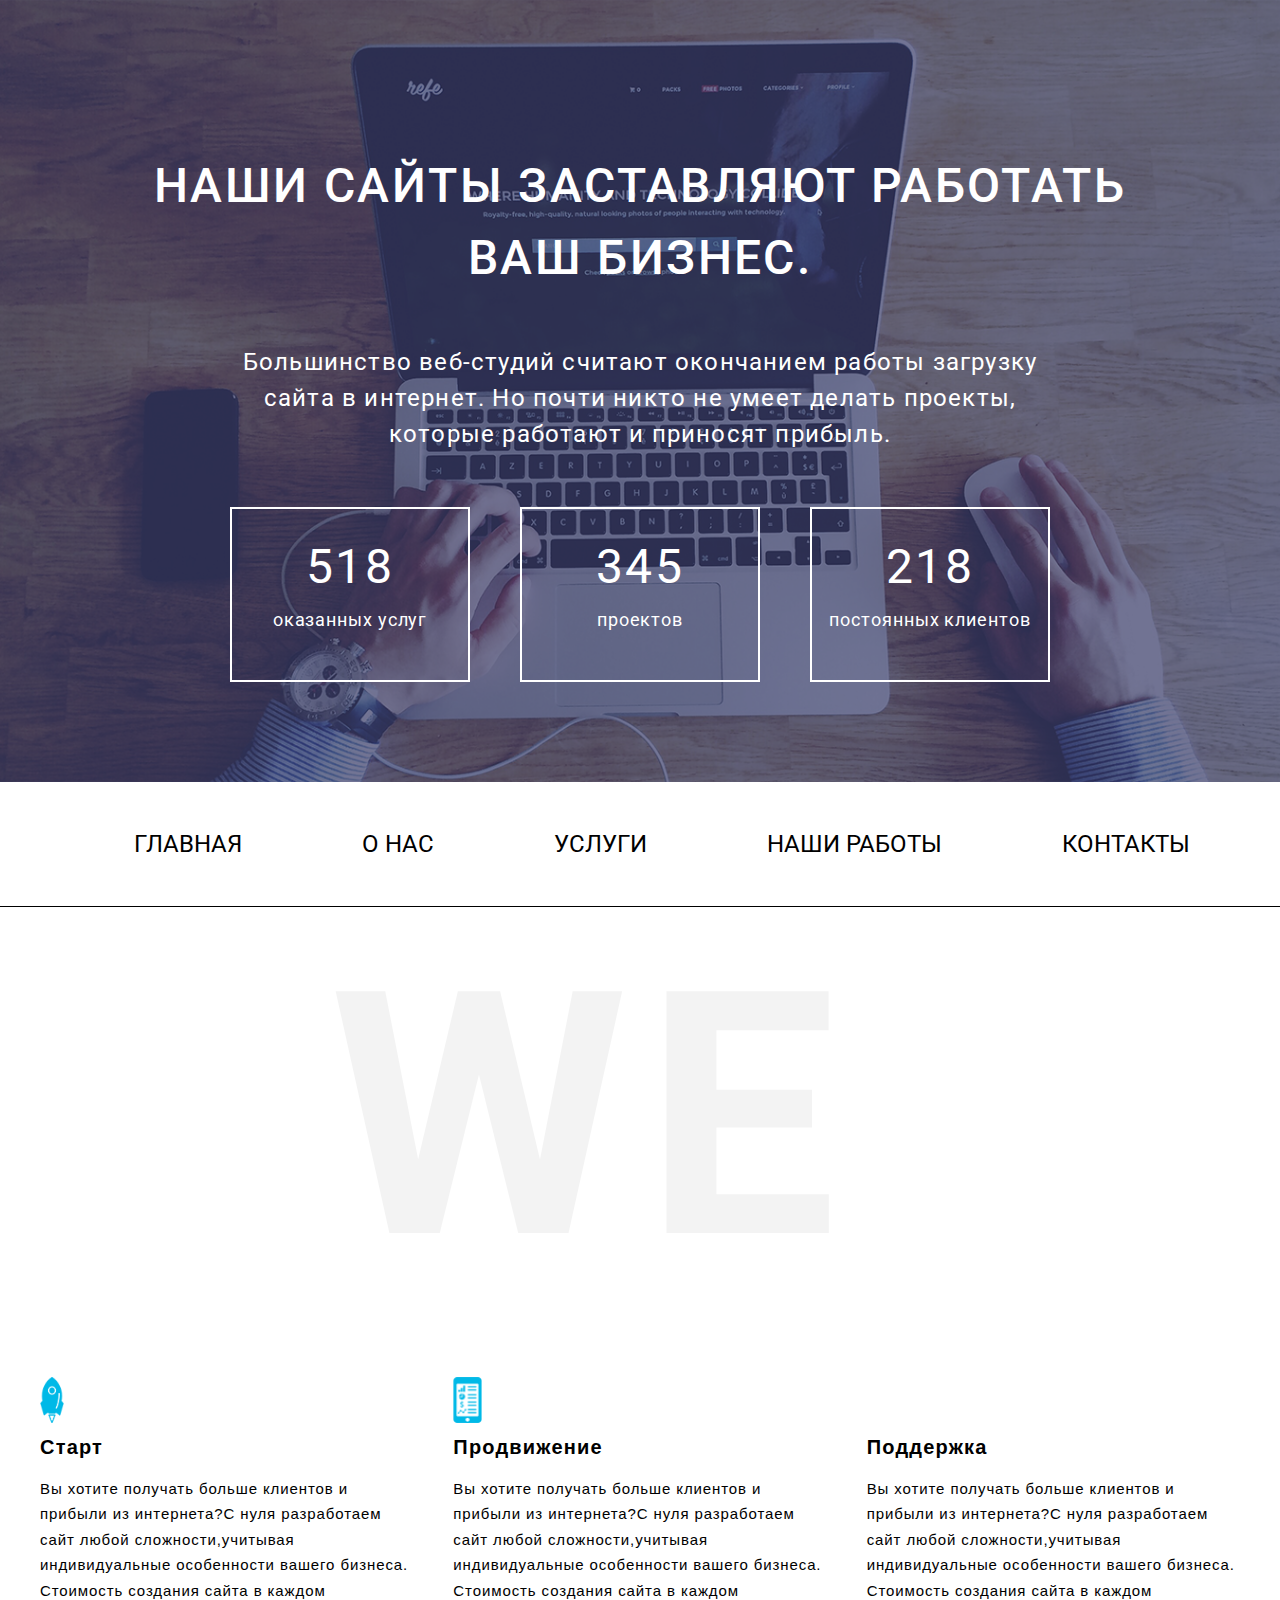
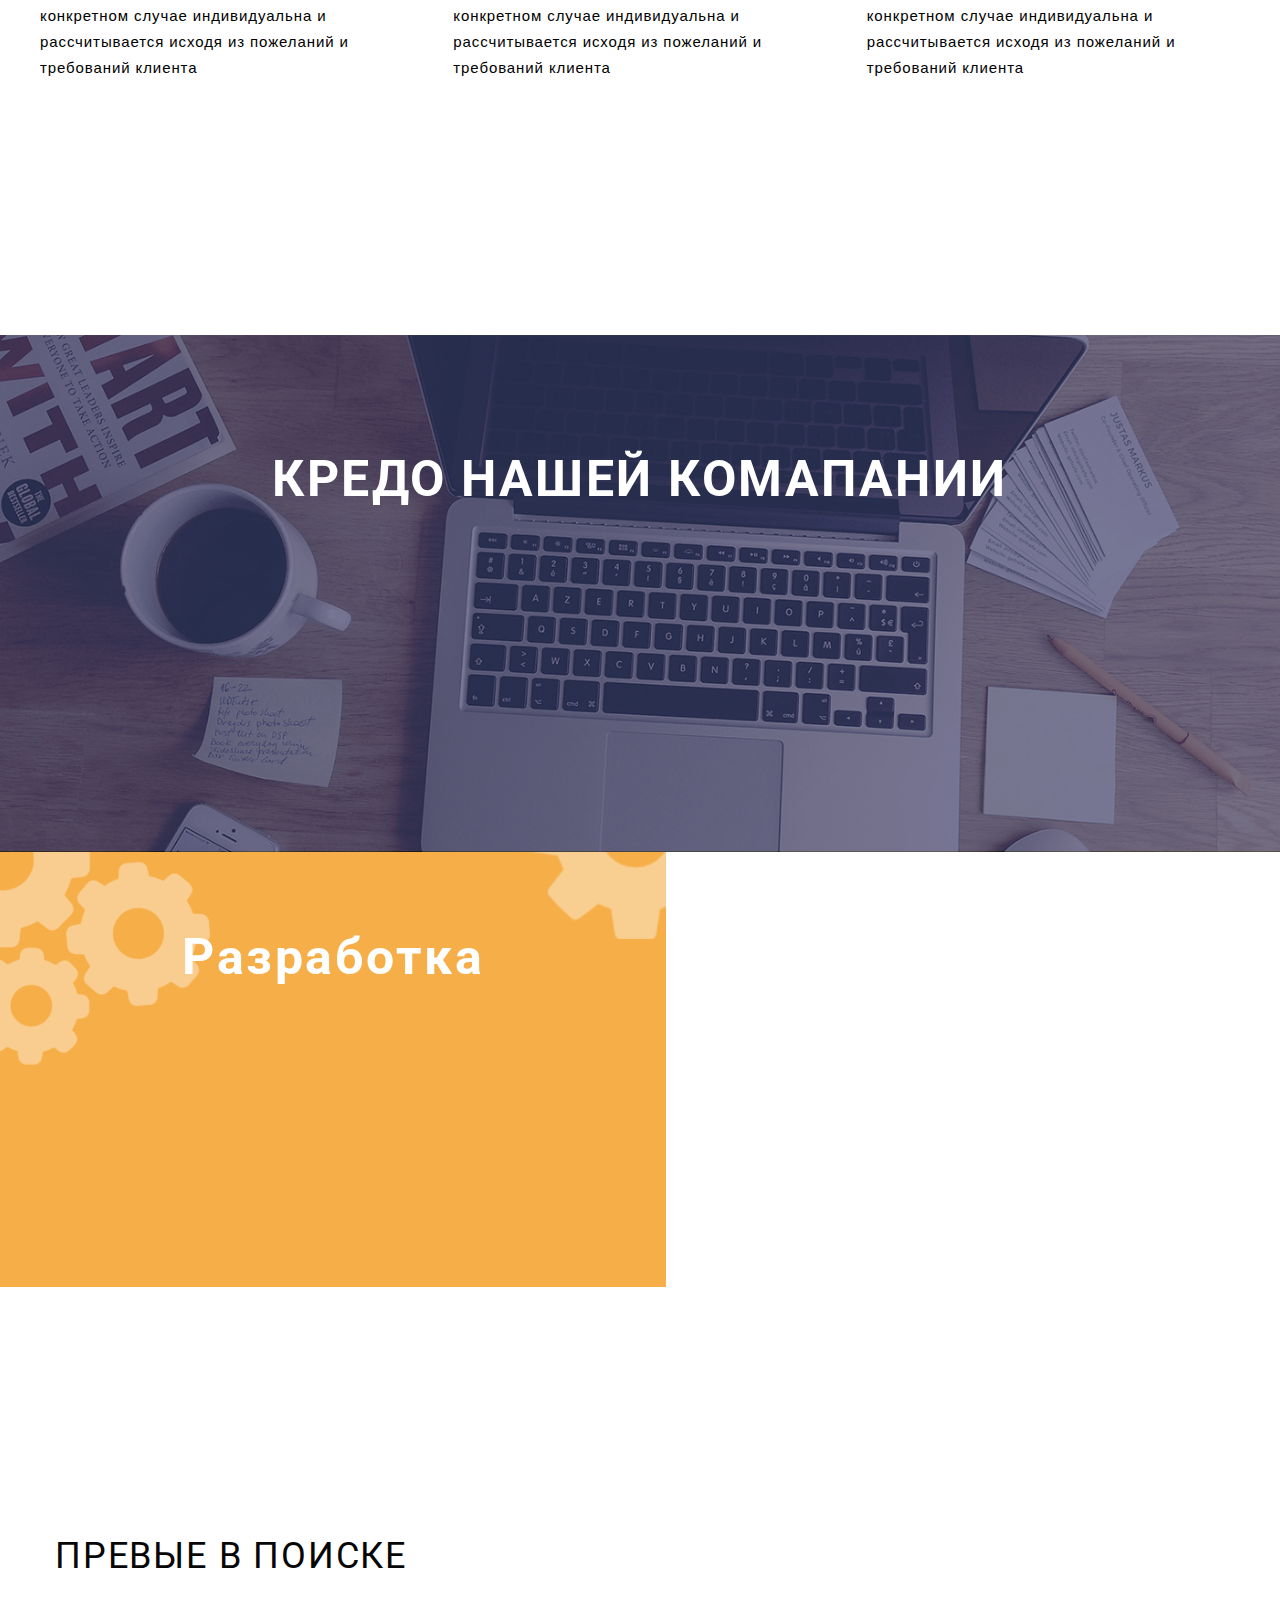
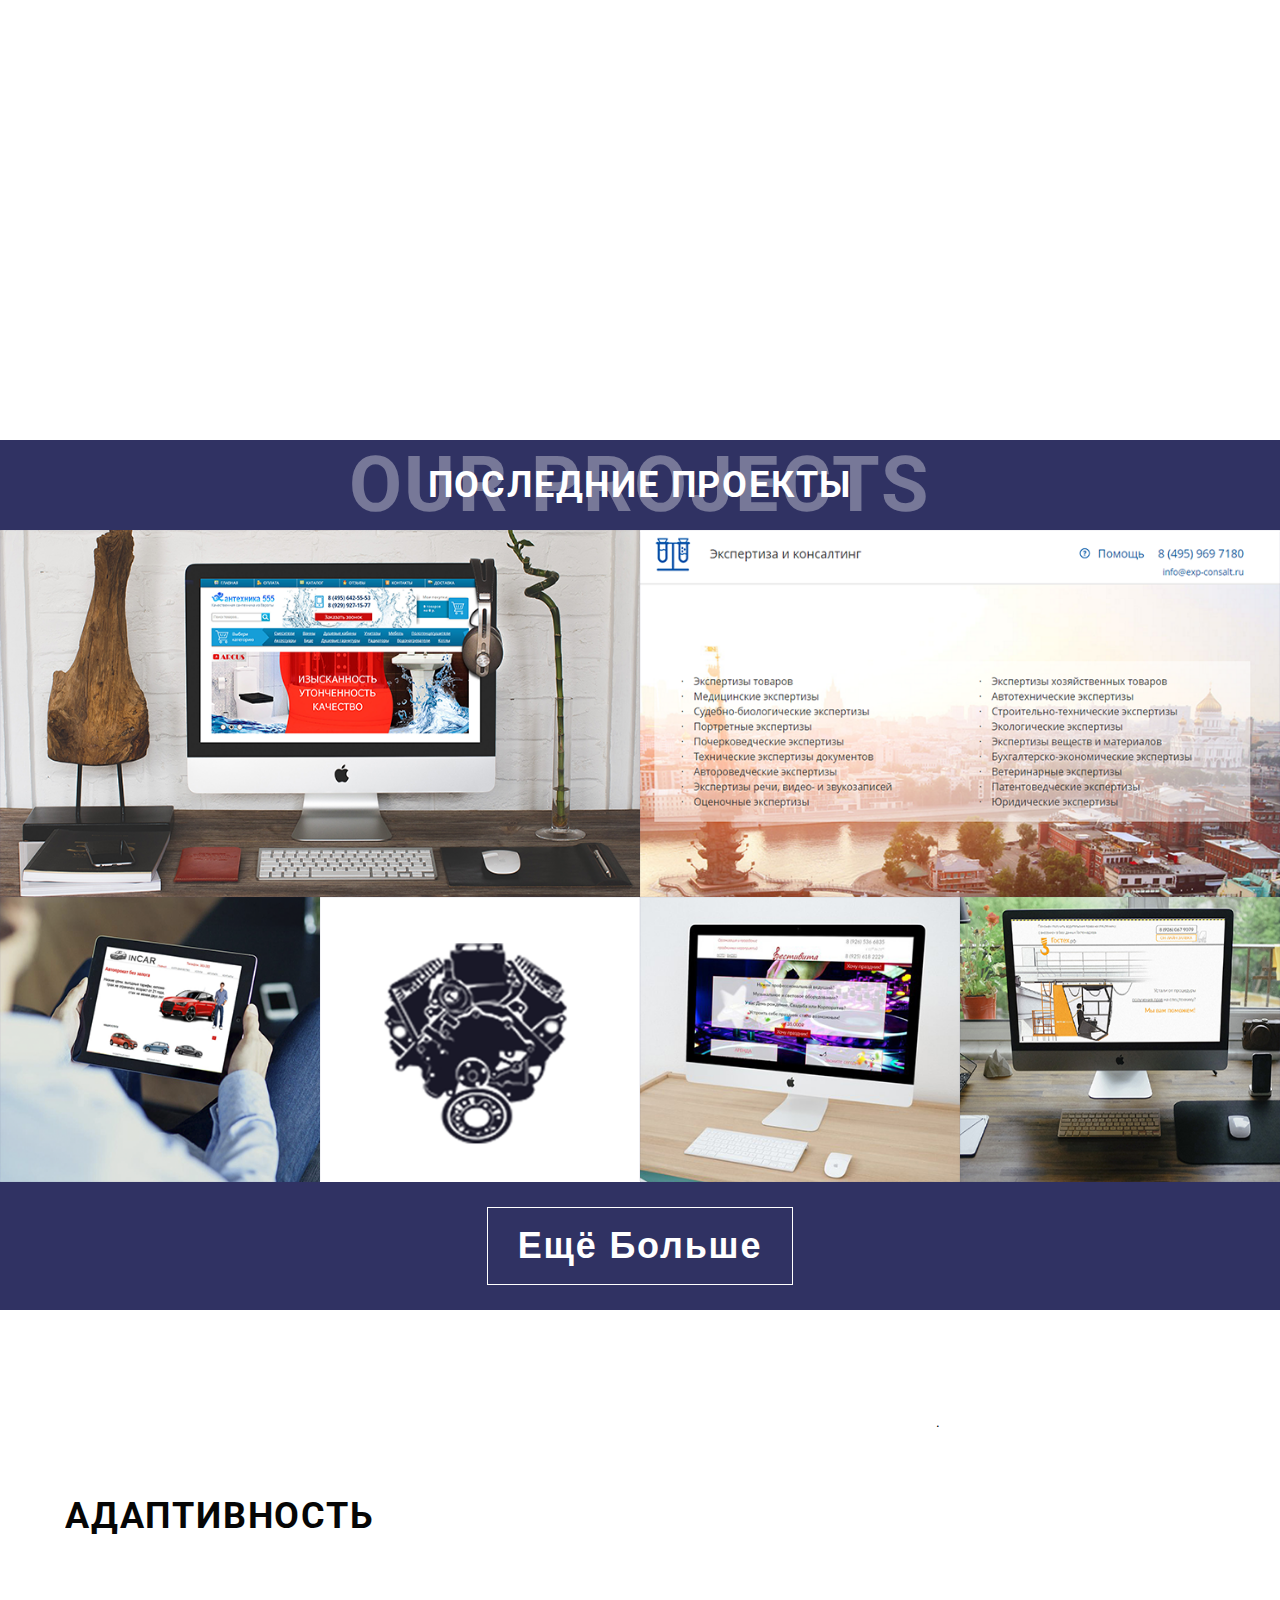
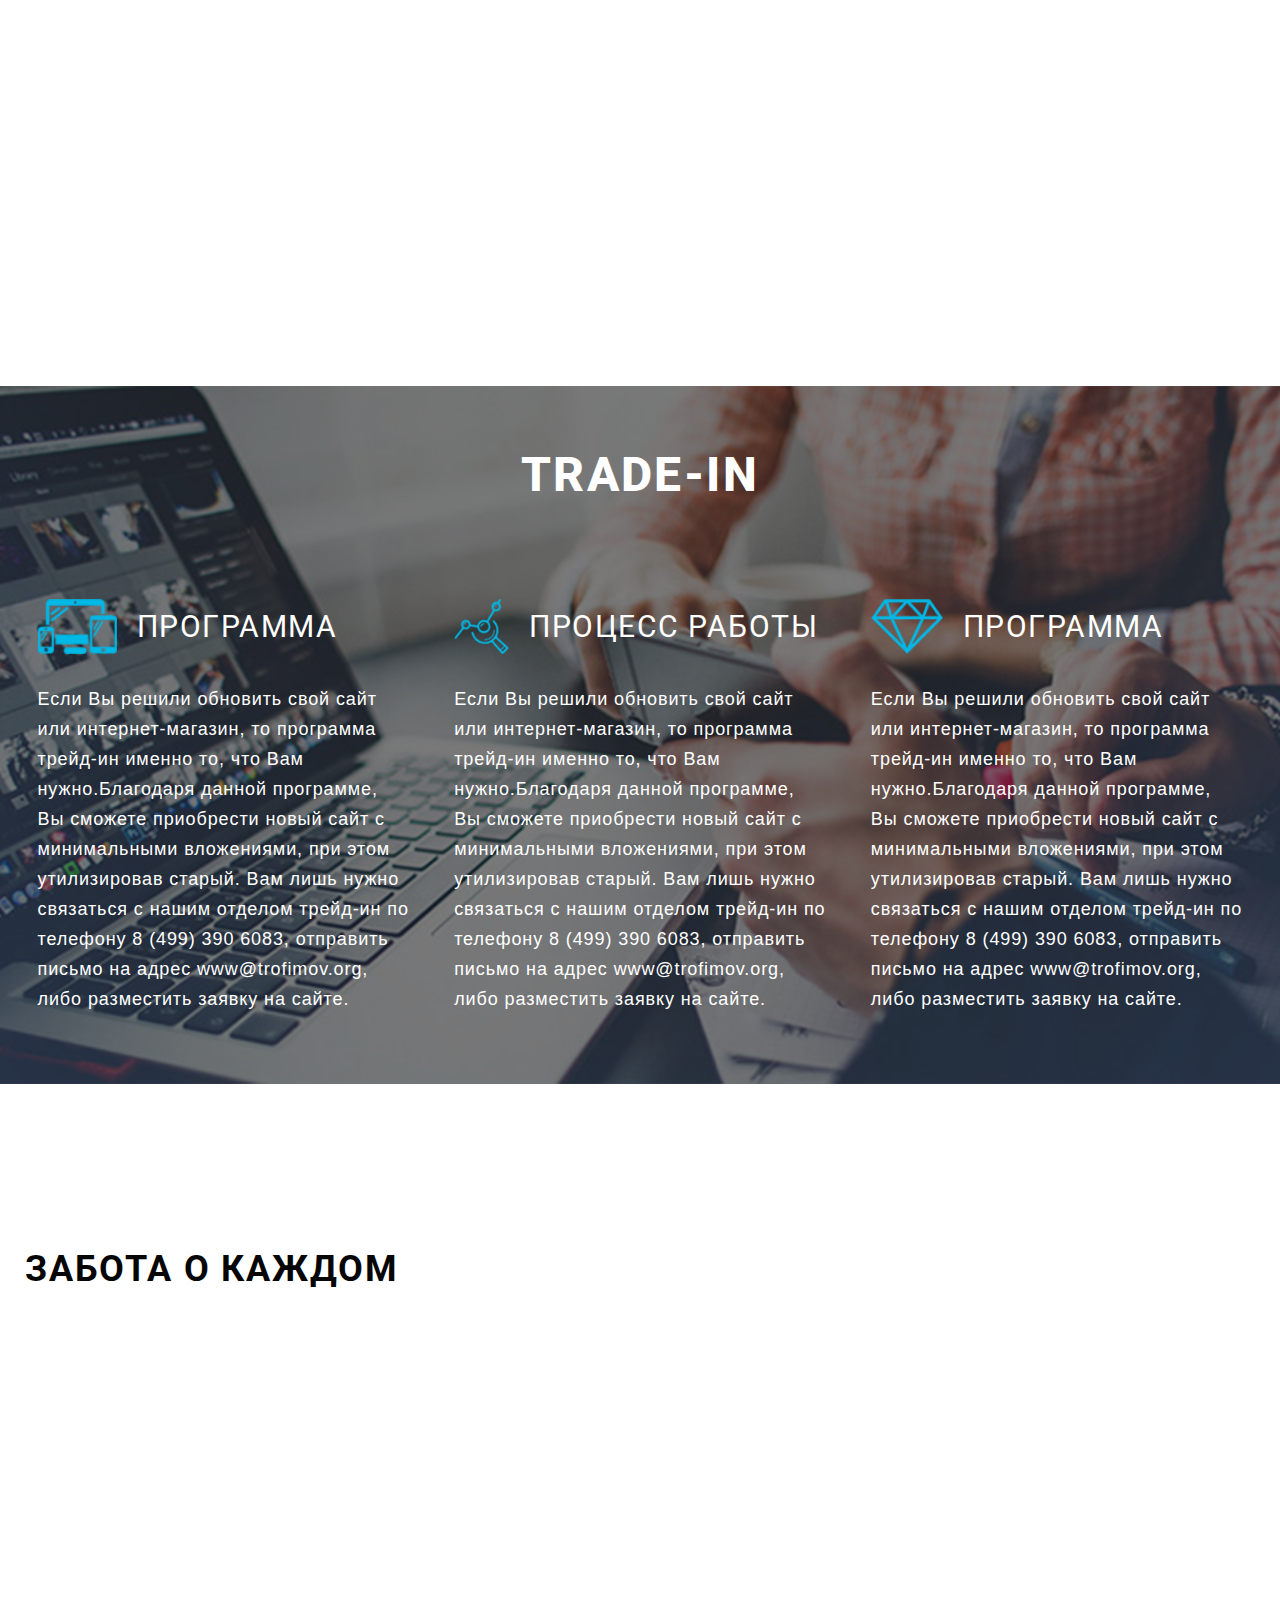
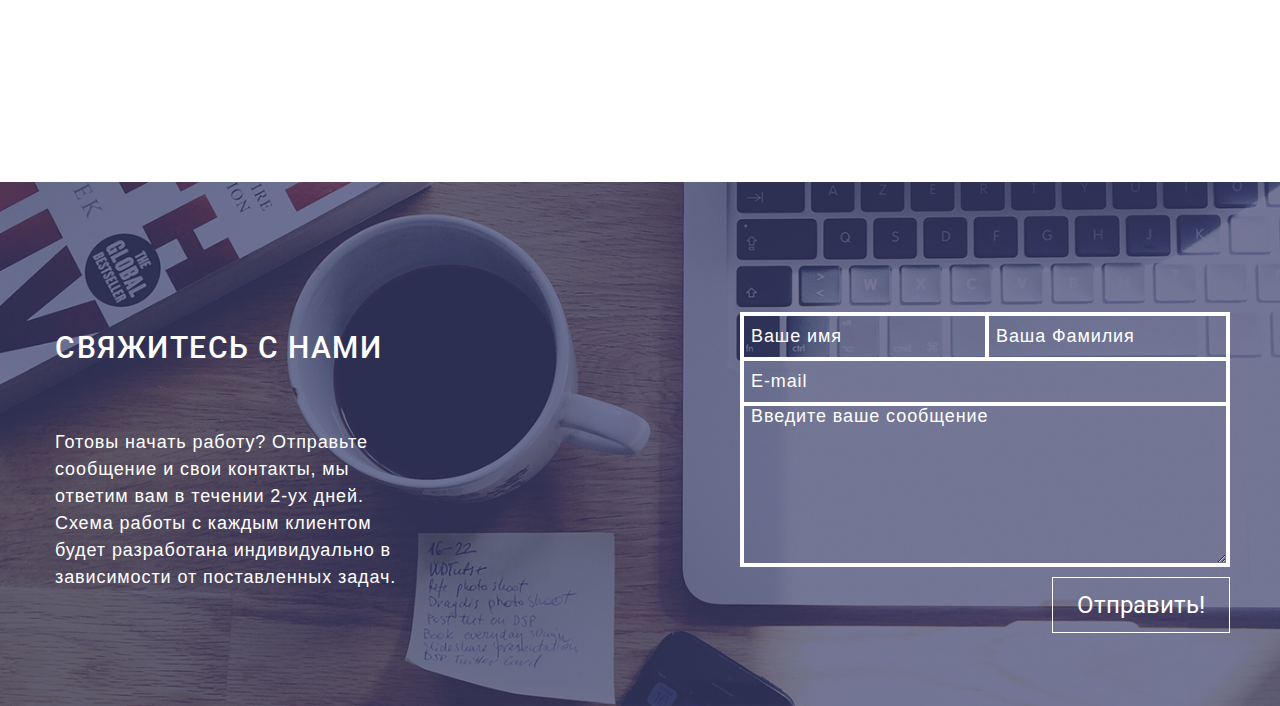
==== commit c83f375e: "Add files via upload" ====
--- a/index.html
+++ b/index.html
@@ -42,15 +42,22 @@
 
 	<section class="section__menu">
 		<div class="container">
-			<ul class="line__menu">
-				<li><a href="#">Главная</a></li>
-				<li><a href="#">О нас</a></li>
-				<li><a href="#">Услуги</a></li>
-				<li><a href="#">Наши работы</a></li>
-				<li><a href="#">Контакты</a></li>
-			</ul>
-		</div>
-		<div class="section__menu__bg"></div>
+			<div class="menu__wrapper">
+				<ul class="line__menu">
+					<li><a href="#">Главная</a></li>
+					<li><a href="#">О нас</a></li>
+					<li><a href="#">Услуги</a></li>
+					<li><a href="#">Наши работы</a></li>
+					<li><a href="#">Контакты</a></li>
+				</ul>
+				<div class="hamburger__menu">
+					<div class="line line__1"></div>
+					<div class="line line__2"></div>
+					<div class="line line__3"></div>
+				</div>
+			</div>
+		</div>
+		<!--<div class="section__menu__bg"></div>-->
 	</section>
 
 	<section class="studio">
@@ -439,7 +446,7 @@
 							<textarea placeholder="Введите ваше сообщение" class="from__textarea"></textarea>
 						</div>
 						<div class="button__form">
-							<a href="">Отпрвить!</a>
+							<a href="">Отпрaвить!</a>
 						</div>
 					</div>
 				</div>
@@ -449,4 +456,4 @@
 
 	<script src="JS/app.js"></script>
 </body>
-</html>
+</html>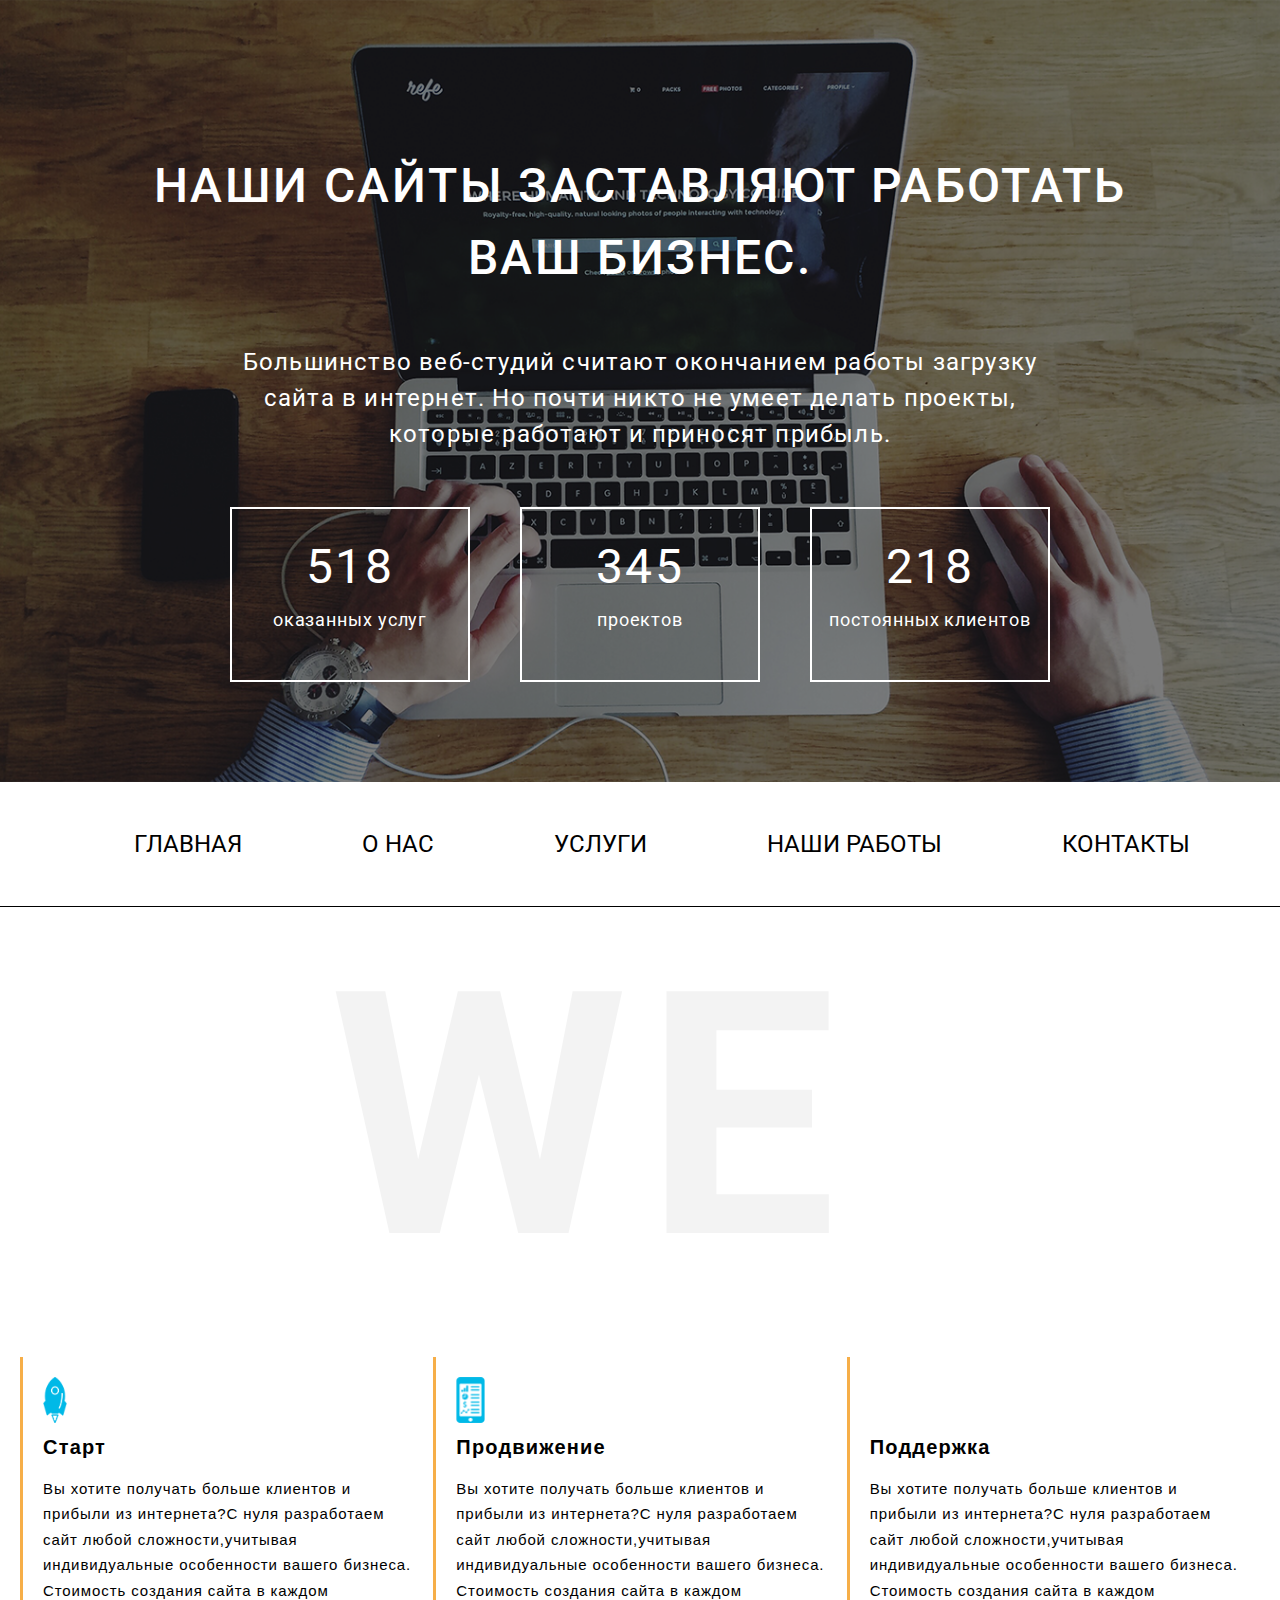
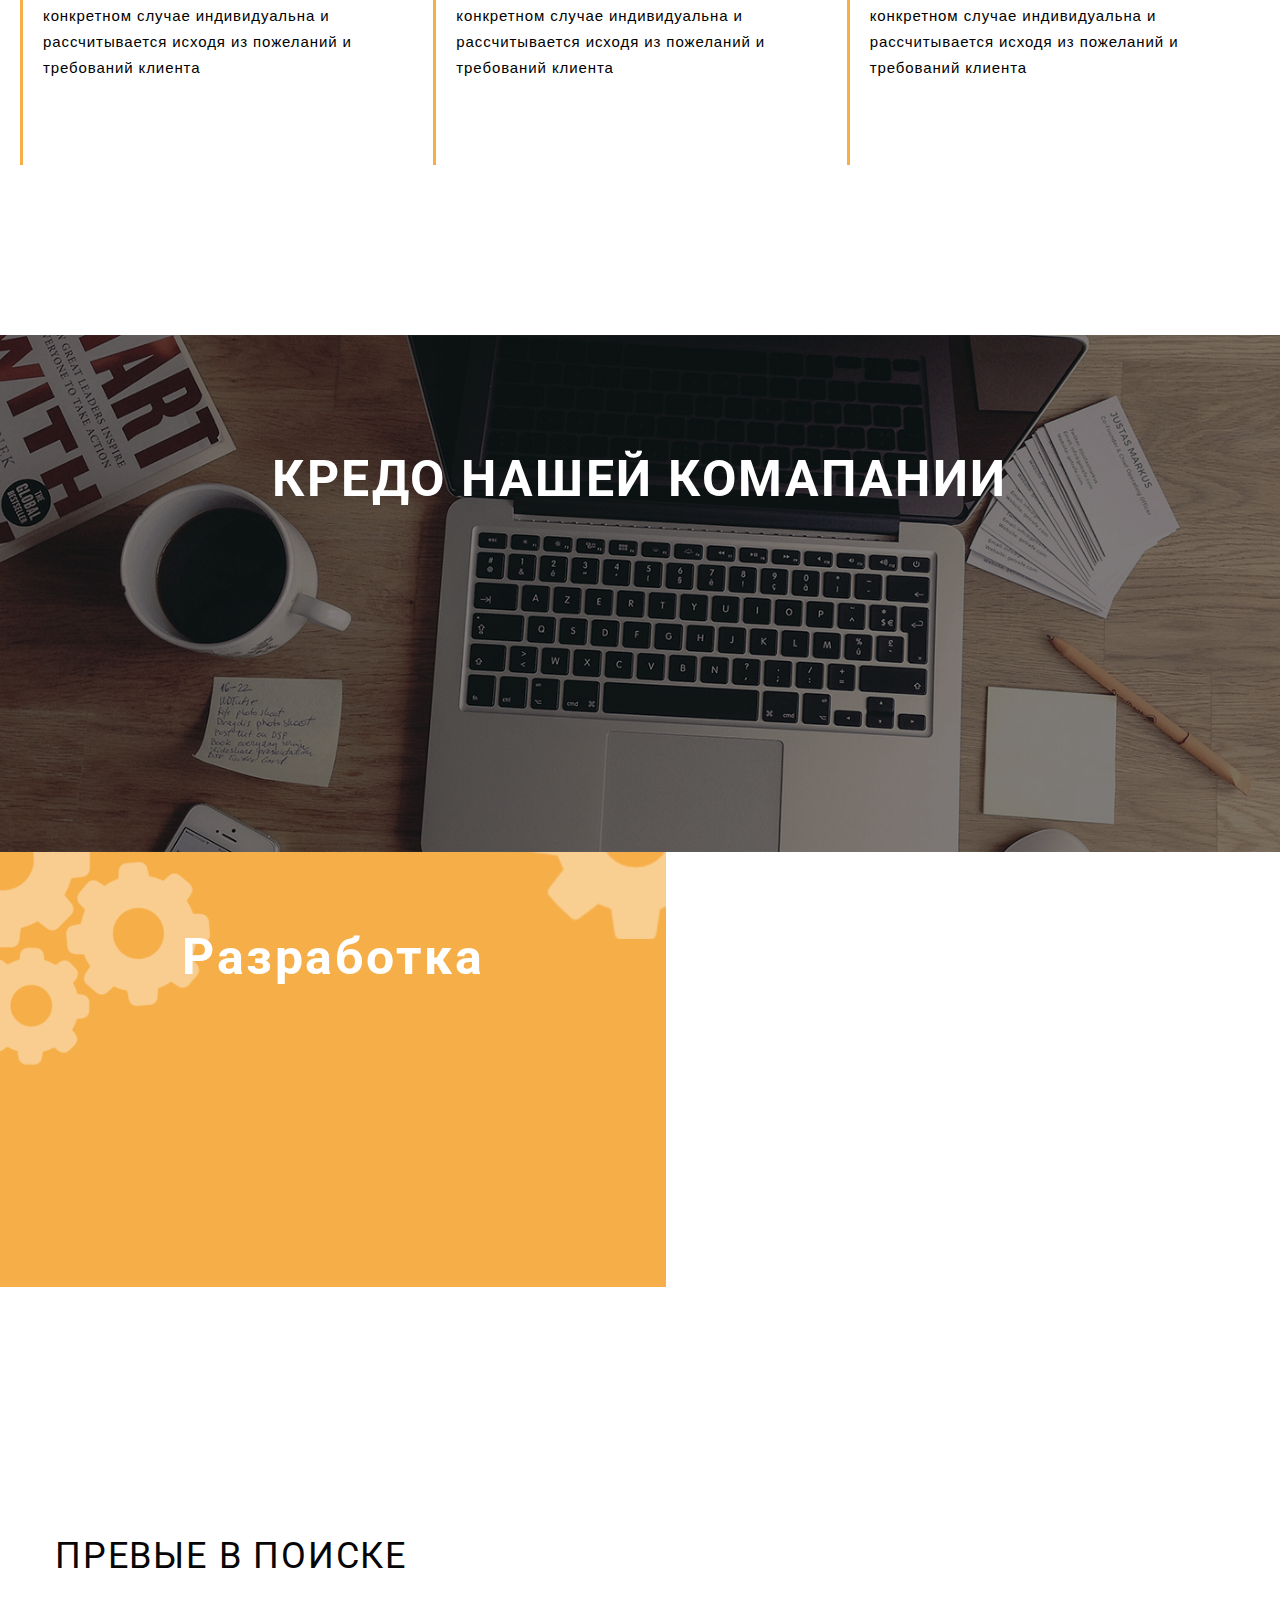
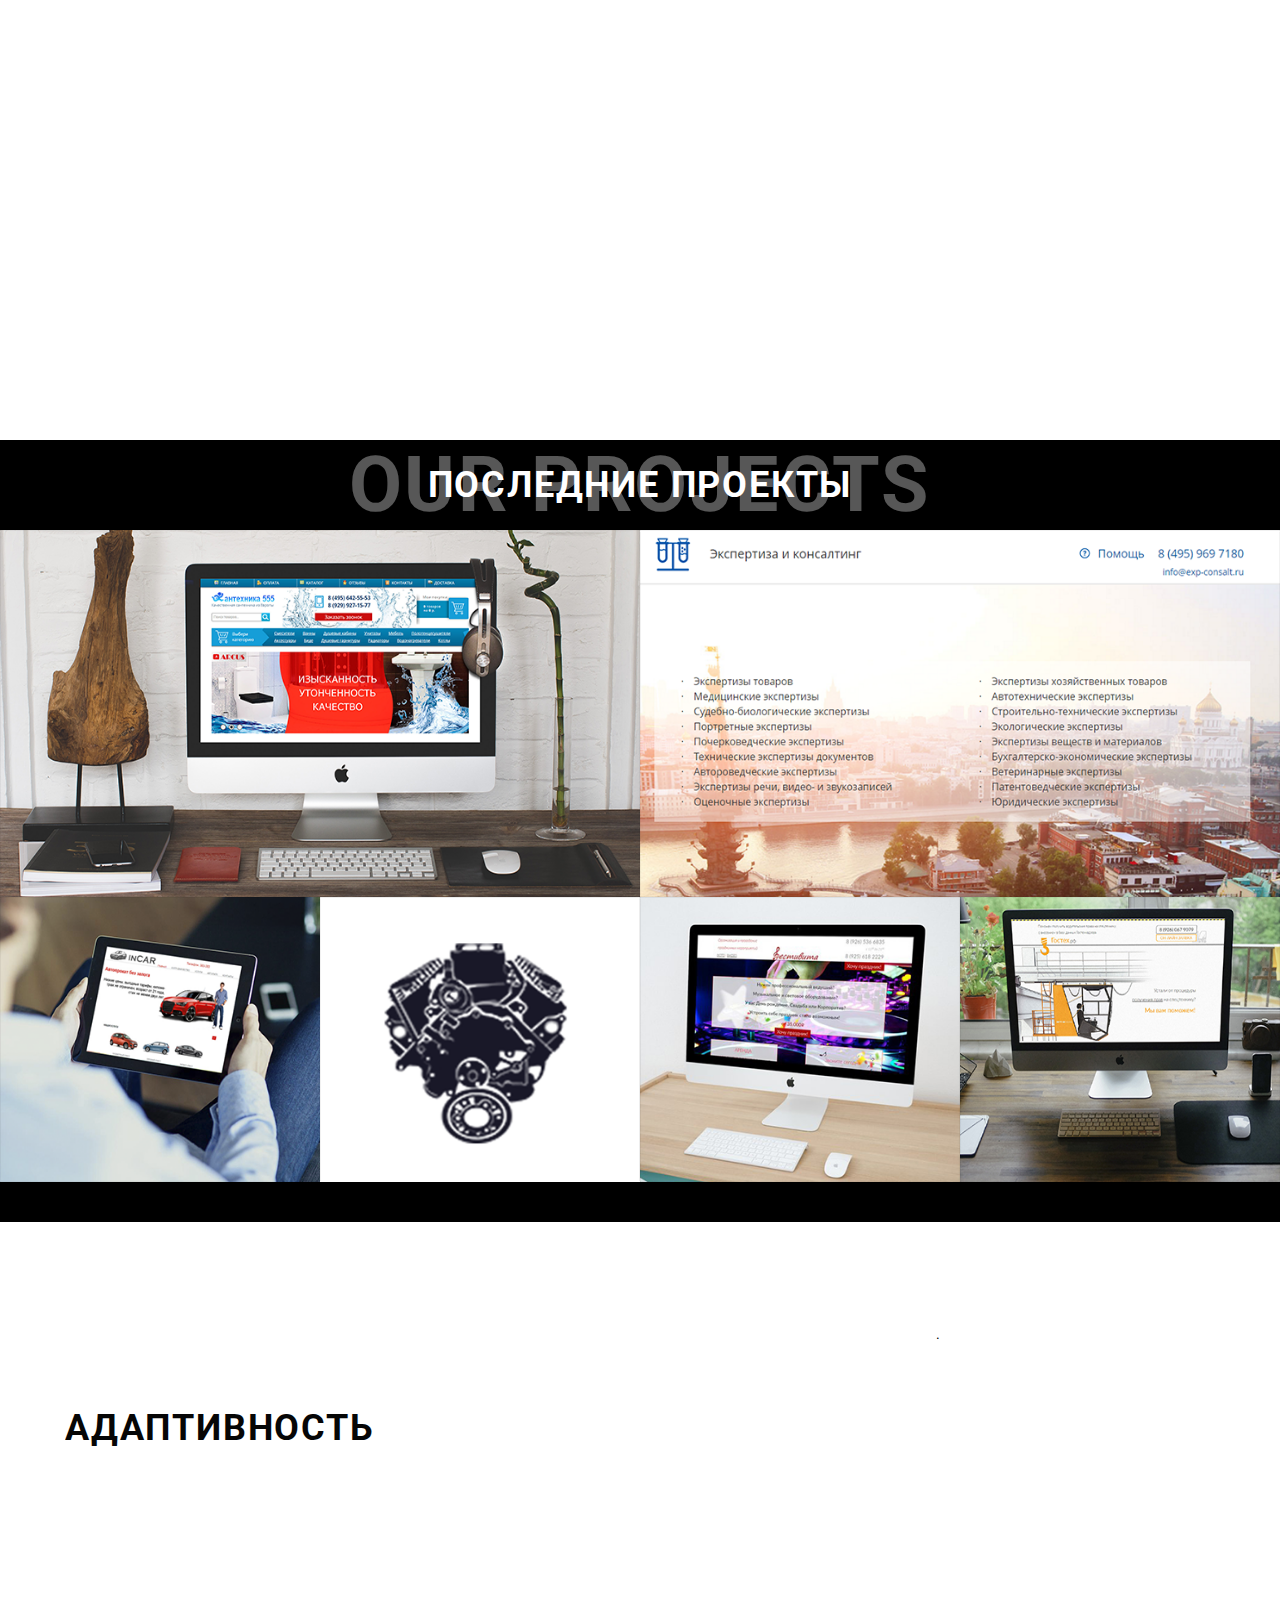
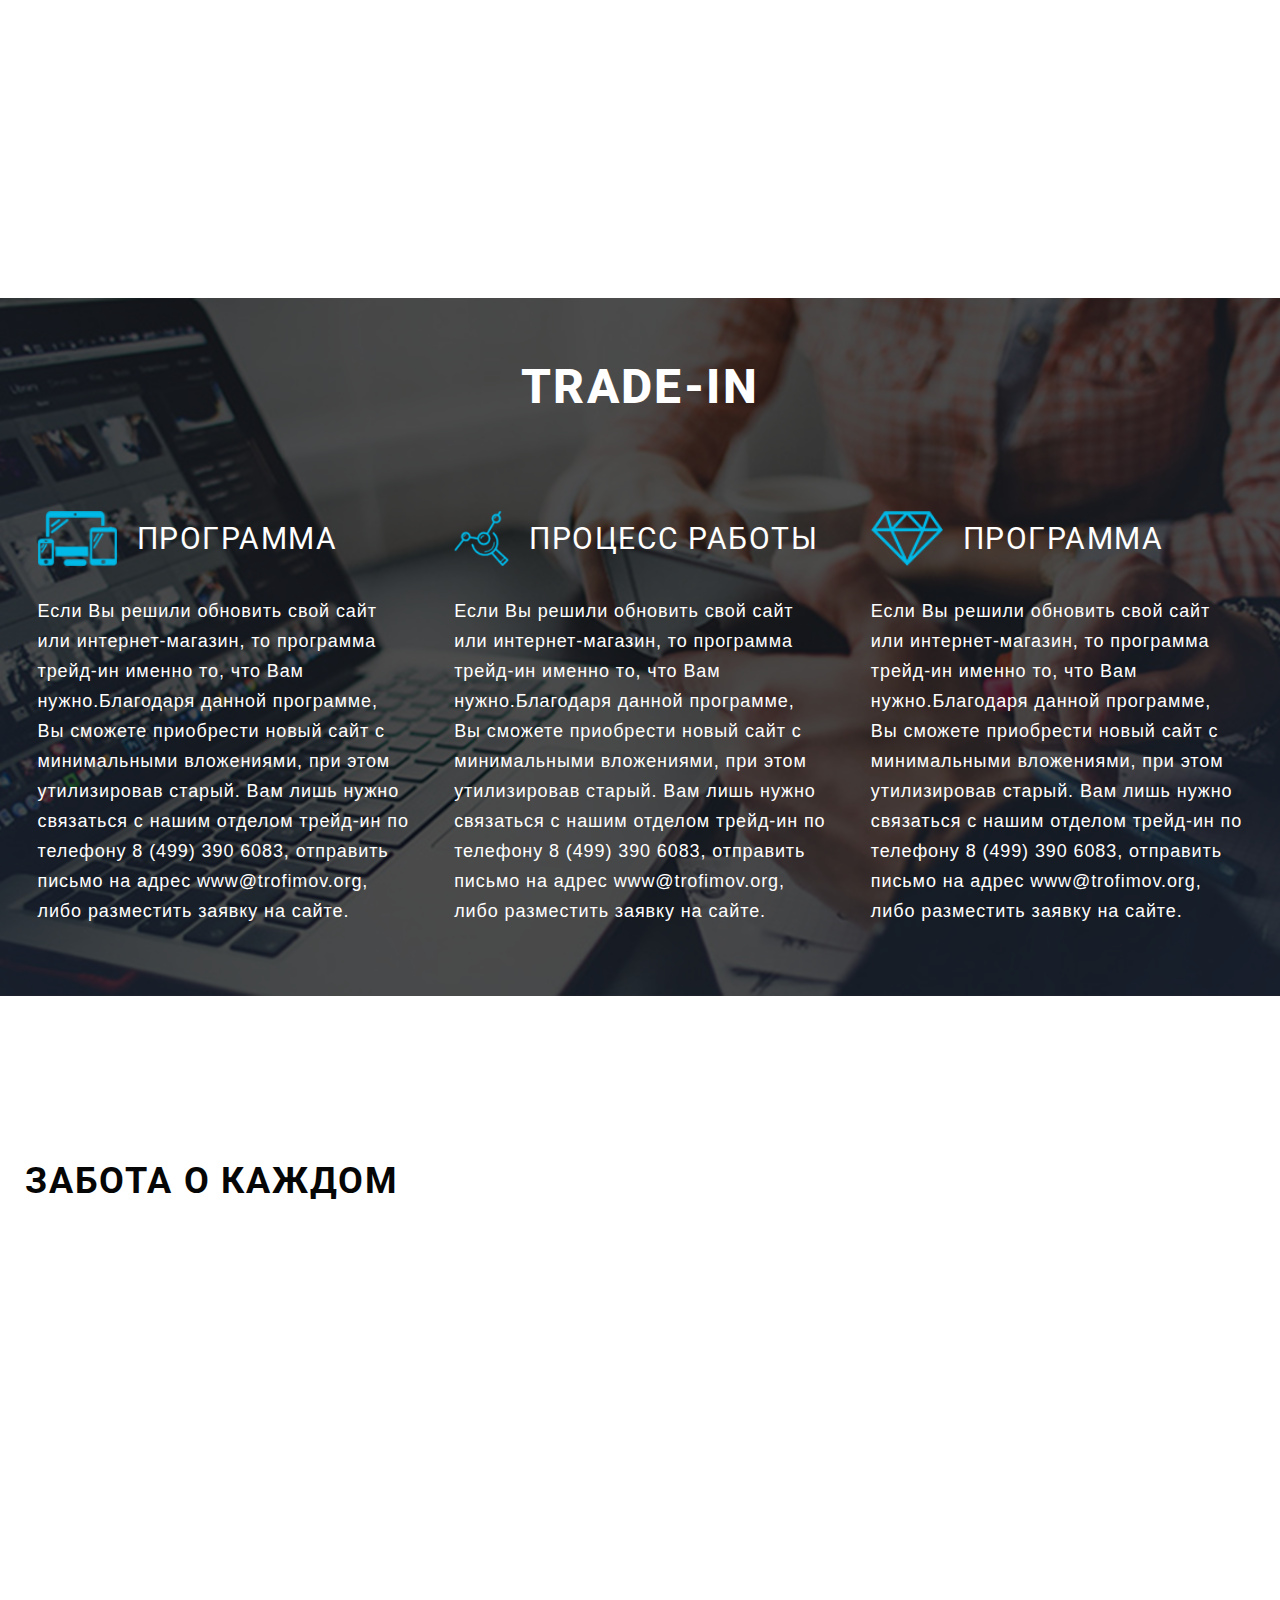
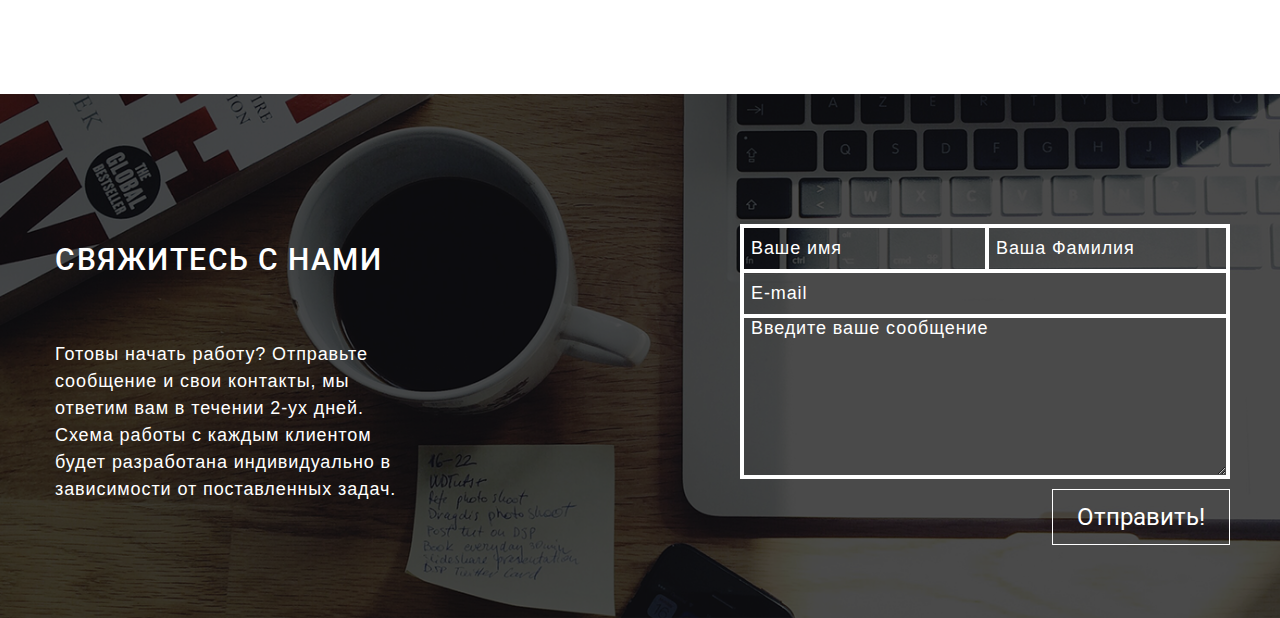
==== commit 6c5830a3: "Add files via upload" ====
--- a/index.html
+++ b/index.html
@@ -10,7 +10,7 @@
 </head>
 <body>
 
-	<header><div class="bg__header">
+	<header id="home">
 		<div class="container">
 			<div class="heaeder__wrapper">
 				<h1 class="header__tittle">
@@ -37,18 +37,18 @@
 					</div>
 				</div>
 			</div>
-		</div>
-	</div></header>
+		</div><div class="bg__header"></div>
+	</header>
 
 	<section class="section__menu">
 		<div class="container">
 			<div class="menu__wrapper">
 				<ul class="line__menu">
-					<li><a href="#">Главная</a></li>
-					<li><a href="#">О нас</a></li>
-					<li><a href="#">Услуги</a></li>
-					<li><a href="#">Наши работы</a></li>
-					<li><a href="#">Контакты</a></li>
+					<li><a href="#home">Главная</a></li>
+					<li><a href="#about__us">О нас</a></li>
+					<li><a href="#services">Услуги</a></li>
+					<li><a href="#our__work">Наши работы</a></li>
+					<li><a href="#contacts">Контакты</a></li>
 				</ul>
 				<div class="hamburger__menu">
 					<div class="line line__1"></div>
@@ -60,7 +60,7 @@
 		<!--<div class="section__menu__bg"></div>-->
 	</section>
 
-	<section class="studio">
+	<section class="studio" id="about__us">
 		<div class="container">
 			<div class="studio__wrapper">
 				<div class="studio__body _anim-items">
@@ -147,21 +147,20 @@
 	</section>
 
 	<section class="credo _anim-items">
-		<div class="credo__bg">
-			<div class="credo__wrapper">
-				<div class="credo__tittle">КРЕДО НАШЕЙ КОМАПАНИИ</div>
-				<div class="credo__text"><p>Мы хотим, чтобы Ваш бизнес был еще успешней и прибыльней. В нашем понимании 
-					качественный продукт — это достижение гармонии между эстетикой и 
-					маркетинговыми целями. Высокий уровень контроля качества, опыт 
-					работы и креативный подход к решению задач — залог
-					нашего успеха.</p>
-				</div>
-			</div>
-		</div>
-	</section>
-
-
-	<section class="development _anim-items">
+		<div class="credo__bg"></div>
+		<div class="credo__wrapper">
+			<div class="credo__tittle">КРЕДО НАШЕЙ КОМАПАНИИ</div>
+			<div class="credo__text"><p>Мы хотим, чтобы Ваш бизнес был еще успешней и прибыльней. В нашем понимании 
+				качественный продукт — это достижение гармонии между эстетикой и 
+				маркетинговыми целями. Высокий уровень контроля качества, опыт 
+				работы и креативный подход к решению задач — залог
+				нашего успеха.</p>
+			</div>
+		</div>
+	</section>
+
+
+	<section class="development _anim-items" id="services">
 
 
 		<div class="model__one link__q">
@@ -269,7 +268,7 @@
 		</div>
 	</section>
 
-	<section class="PROJECTS">
+	<section class="PROJECTS" id="our__work">
 		<div class="PROJECTS__wrapper">
 			<div class="PROJECTS__head">
 					<div class="PROJECTS__bg__tittle"><p>OUR PROJECTS</p></div>
@@ -323,71 +322,69 @@
 			</div>
 	</section>
 
-	<section class="TRADE">
-		<div class="TRADE__bg">
-			<div class="container">
-				<div class="TRADE__wrapper">
-					<div class="TRADE__tittle">TRADE-IN</div>
-					<div class="TRADE__columns">
-						<div class="TRADE__colum">
-							<div class="TRADE__column__top">
-								<img class="TRADE__column__img" src="img/icon/11.png" alt="">
-								<div class="TRADE__column__tittle">ПРОГРАММА</div>
-							</div>
-							<div class="TRADE__column__body">
-								<p>
-									Если Вы решили обновить свой сайт или 
-									интернет-магазин, то программа трейд-ин 
-									именно то, что Вам нужно.Благодаря 
-									данной программе, Вы сможете приобрести 
-									новый сайт с минимальными вложениями, 
-									при этом утилизировав старый. Вам лишь 
-									нужно связаться с нашим отделом трейд-ин 
-									по телефону 8 (499) 390 6083, отправить 
-									письмо на адрес www@trofimov.org, либо 
-									разместить заявку на сайте.
-								</p>
-							</div>
-						</div>
-						<div class="TRADE__colum">
-							<div class="TRADE__column__top">
-								<img class="TRADE__column__img" src="img/icon/12.png" alt="">
-								<div class="TRADE__column__tittle">ПРОЦЕСС РАБОТЫ</div>
-							</div>
-							<div class="TRADE__column__body">
-								<p>
-									Если Вы решили обновить свой сайт или 
-									интернет-магазин, то программа трейд-ин 
-									именно то, что Вам нужно.Благодаря 
-									данной программе, Вы сможете приобрести 
-									новый сайт с минимальными вложениями, 
-									при этом утилизировав старый. Вам лишь 
-									нужно связаться с нашим отделом трейд-ин 
-									по телефону 8 (499) 390 6083, отправить 
-									письмо на адрес www@trofimov.org, либо 
-									разместить заявку на сайте.
-								</p>
-							</div>
-						</div>
-						<div class="TRADE__colum">
-							<div class="TRADE__column__top">
-								<img class="TRADE__column__img" src="img/icon/13.png" alt="">
-								<div class="TRADE__column__tittle">ПРОГРАММА</div>
-							</div>
-							<div class="TRADE__column__body">
-								<p>
-									Если Вы решили обновить свой сайт или 
-									интернет-магазин, то программа трейд-ин 
-									именно то, что Вам нужно.Благодаря 
-									данной программе, Вы сможете приобрести 
-									новый сайт с минимальными вложениями, 
-									при этом утилизировав старый. Вам лишь 
-									нужно связаться с нашим отделом трейд-ин 
-									по телефону 8 (499) 390 6083, отправить 
-									письмо на адрес www@trofimov.org, либо 
-									разместить заявку на сайте.
-								</p>
-							</div>
+	<section class="TRADE">		<div class="TRADE__bg"></div>
+		<div class="container">
+			<div class="TRADE__wrapper">
+				<div class="TRADE__tittle">TRADE-IN</div>
+				<div class="TRADE__columns">
+					<div class="TRADE__colum">
+						<div class="TRADE__column__top">
+							<img class="TRADE__column__img" src="img/icon/11.png" alt="">
+							<div class="TRADE__column__tittle">ПРОГРАММА</div>
+						</div>
+						<div class="TRADE__column__body">
+							<p>
+								Если Вы решили обновить свой сайт или 
+								интернет-магазин, то программа трейд-ин 
+								именно то, что Вам нужно.Благодаря 
+								данной программе, Вы сможете приобрести 
+								новый сайт с минимальными вложениями, 
+								при этом утилизировав старый. Вам лишь 
+								нужно связаться с нашим отделом трейд-ин 
+								по телефону 8 (499) 390 6083, отправить 
+								письмо на адрес www@trofimov.org, либо 
+								разместить заявку на сайте.
+							</p>
+						</div>
+					</div>
+					<div class="TRADE__colum">
+						<div class="TRADE__column__top">
+							<img class="TRADE__column__img" src="img/icon/12.png" alt="">
+							<div class="TRADE__column__tittle">ПРОЦЕСС РАБОТЫ</div>
+						</div>
+						<div class="TRADE__column__body">
+							<p>
+								Если Вы решили обновить свой сайт или 
+								интернет-магазин, то программа трейд-ин 
+								именно то, что Вам нужно.Благодаря 
+								данной программе, Вы сможете приобрести 
+								новый сайт с минимальными вложениями, 
+								при этом утилизировав старый. Вам лишь 
+								нужно связаться с нашим отделом трейд-ин 
+								по телефону 8 (499) 390 6083, отправить 
+								письмо на адрес www@trofimov.org, либо 
+								разместить заявку на сайте.
+							</p>
+						</div>
+					</div>
+					<div class="TRADE__colum">
+						<div class="TRADE__column__top">
+							<img class="TRADE__column__img" src="img/icon/13.png" alt="">
+							<div class="TRADE__column__tittle">ПРОГРАММА</div>
+						</div>
+						<div class="TRADE__column__body">
+							<p>
+								Если Вы решили обновить свой сайт или 
+								интернет-магазин, то программа трейд-ин 
+								именно то, что Вам нужно.Благодаря 
+								данной программе, Вы сможете приобрести 
+								новый сайт с минимальными вложениями, 
+								при этом утилизировав старый. Вам лишь 
+								нужно связаться с нашим отделом трейд-ин 
+								по телефону 8 (499) 390 6083, отправить 
+								письмо на адрес www@trofimov.org, либо 
+								разместить заявку на сайте.
+							</p>
 						</div>
 					</div>
 				</div>
@@ -417,37 +414,35 @@
 		</div>
 	</section>
 
-	<footer>
-		<div class="footer__bg">
-			<div class="container">
-				<div class="footer__wrapper">
-					<div class="footer__body">
-						<div class="footer__body__tittle">СВЯЖИТЕСЬ С НАМИ</div>
-						<div class="footer__body__text">
-							<p>
-							Готовы начать работу? Отправьте
-							сообщение и свои контакты, мы
-							ответим вам в течении 2-ух дней.
-							Схема работы с каждым клиентом
-							будет разработана индивидуально 
-							в зависимости от поставленных задач.
-							</p>
-						</div>
-					</div>
-					<div class="form__wrapper">
-						<div class="form__top">
-							<input class="form__input" type="text" placeholder="Ваше имя" >
-							<input type="text" placeholder="Ваша Фамилия" >
-						</div>
-						<div class="form__center">
-							<input type="text" placeholder="E-mail" >
-						</div>
-						<div class="form__bot">
-							<textarea placeholder="Введите ваше сообщение" class="from__textarea"></textarea>
-						</div>
-						<div class="button__form">
-							<a href="">Отпрaвить!</a>
-						</div>
+	<footer id="contacts">		<div class="footer__bg"></div>
+		<div class="container">
+			<div class="footer__wrapper">
+				<div class="footer__body">
+					<div class="footer__body__tittle">СВЯЖИТЕСЬ С НАМИ</div>
+					<div class="footer__body__text">
+						<p>
+						Готовы начать работу? Отправьте
+						сообщение и свои контакты, мы
+						ответим вам в течении 2-ух дней.
+						Схема работы с каждым клиентом
+						будет разработана индивидуально 
+						в зависимости от поставленных задач.
+						</p>
+					</div>
+				</div>
+				<div class="form__wrapper">
+					<div class="form__top">
+						<input class="form__input" type="text" placeholder="Ваше имя" >
+						<input type="text" placeholder="Ваша Фамилия" >
+					</div>
+					<div class="form__center">
+						<input type="text" placeholder="E-mail" >
+					</div>
+					<div class="form__bot">
+						<textarea placeholder="Введите ваше сообщение" class="from__textarea"></textarea>
+					</div>
+					<div class="button__form">
+						<a href="">Отпрaвить!</a>
 					</div>
 				</div>
 			</div>
@@ -455,5 +450,7 @@
 	</footer>
 
 	<script src="JS/app.js"></script>
+	
+
 </body>
 </html>--- a/css/style.css
+++ b/css/style.css
@@ -1,14 +1,51 @@
 body{
 	font-family: Roboto;
+}
+.hamburger__menu {
+	width: 35px;
+	height: 30px;
+	position: fixed;
+	top: 30px;
+	right: 30px;
+	cursor: pointer;
+	display: none;
+	flex-direction: column;
+	justify-content: space-around;
+	z-index: 400;
+}
+.line {
+	width: 100%;
+	height: 3px;
+	background-color: #000;
+	transition: all .8s;
+}
+.change .line{
+	background-color: #fff;
+}
+.change .line__1 {
+	transform: rotateZ(-45deg) translate(-8px, 6px);
+}
+.change .line__2 {
+	opacity: 0;
+}
+.change .line__3 {	transform: rotateZ(45deg) translate(-8px, -6px);
 }
 header{
 	background: url(../img/BG__HEADER.png) center no-repeat ;
 	background-size: cover;
+	position: relative;
+	overflow: hidden;
+	z-index: 100;
 }
 .bg__header {
-	background: url(../img/Слой_2.png) center no-repeat ;
-	background-size: cover;
-
+	background-color: #000;
+	  height: 150%;
+	  left: 0;
+	  opacity: 0.50;
+	  position:absolute;
+	  top: 0;
+	  width: 100%;
+	  z-index: -100;
 }
 header .container {
 	max-width: 1105px;
@@ -18,6 +55,7 @@
 .heaeder__wrapper {
 	color: #ffffff;
 	padding: 150px 0 100px 0;
+	z-index: 1;
 }
 .header__tittle {
 	font-size: 48px;
@@ -196,6 +234,7 @@
 	transform: translate(-120%, 0);
 	opacity: 0;
 	transition: all .8s;
+	transition-delay: .5s;
 }
 ._active .studio__body__tittle{
 	transform: translate(0);
@@ -210,6 +249,7 @@
 	transform: translate(0);
 	opacity: 1;
 	transition: all .8s;
+	transition-delay: .5s;
 }
 .studio__body__text p {
 	opacity: 0.8;
@@ -235,6 +275,8 @@
 	padding: 20px;
 	color: #000000;
 	transition: all .3s;
+	box-sizing: border-box;
+	border-left: 3px solid #f6ae48;
 }
 .studio__colum__img {
 	padding: 0 0 12px;
@@ -291,10 +333,18 @@
 .credo {
 	background: url(../img/bg__credo.png) center no-repeat ;
 	background-size: cover;
+	z-index: 100;
+	overflow: hidden;
+	position: relative;
 }
 .credo__bg {
-	background: url(../img/Слой_4.png) center no-repeat ;
-	background-size: cover;
+	background-color: #000;
+	position: absolute;
+	  height: 100%;
+	  left: 0;
+	  opacity: 0.50;
+	  width: 100%;
+	  z-index: -100;
 }
 .credo__wrapper {
 	display: flex;
@@ -316,6 +366,7 @@
 	transform: translate(0, 120%);
 	opacity: 0;
 	transition: all .8s;
+	transition-delay: .5s;
 }
 ._active .credo__text{
 	transform: translate(0);
@@ -382,7 +433,6 @@
 
 
 .development__item__tittle {
-	width: 260px;
 	height: 110px;
 	border-bottom: 1px solid #fff;
 }
@@ -576,16 +626,19 @@
 	transform: translate(-120%, 0);
 	transition: all .5s;
 	opacity: 0;
+	transition-delay: .5s;
 }
 .development__item__two{
 	transform: translate(0, 120%);
 	transition: all .5s;
 	opacity: 0;
+	transition-delay: .8s;
 }
 .development__item__three{
 	transform: translate(120%, 0);
 	transition: all .5s;
 	opacity: 0;
+	transition-delay: .5s;
 }
 ._active .development__item__one{
 	transform: translate(0, 0);
@@ -611,7 +664,7 @@
 	position: absolute;
 	transform: translate(-120%, -142px);
 	transition: all .8s;
-	transition-delay: .5s;
+	transition-delay: .1s;
 	opacity: 0;
 }
 ._active .development__bg{
@@ -650,6 +703,7 @@
 	transform: translate(-120%, 0);
 	opacity: 0;
 	transition: .8s;
+	transition-delay: .1.2s;
 }
 ._active .first__body__text p{
 	transform: translate(0, 0);
@@ -667,12 +721,13 @@
 	transform: translate(120%, 0);
 	opacity: 0;
 	transition: 1.2s;
+	transition-delay: .1.2s;
 }
 .first__img:last-child{
 	transform: translate(120%, 0);
 	opacity: 0;
 	transition: 1.2s;
-	transition-delay: .6s;
+	transition-delay: .1.8s;
 }
 ._active .first__img:first-child{
 	transform: translate(0, 0);
@@ -724,7 +779,7 @@
 	position: relative;
 }
 .PROJECTS__head {
-	background-color: #303263;
+	background-color: #000;
 }
 .PROJECTS__bg__tittle {
 	position: absolute;
@@ -751,13 +806,15 @@
 }
 
 .PROJECTS__footer {
-	background-color: #303263;
+	background-color: #000;
 	display: flex;
 	justify-content: center;
 	align-items: center;
+	padding: 0 0 40px 0;
 }
 .PROJECTS__button {
 	margin: 25px 0;
+	display: none;
 }
 .PROJECTS__button a{
 	border: 1px solid #fff;
@@ -783,7 +840,7 @@
 .PROJECTS__body {
 	display: flex;
 	flex-direction: column;
-	background-color: #303263;
+	background-color: #000;
 }
 .PROJECTS__body__top {
 	display: flex;
@@ -860,7 +917,7 @@
 	transform: translateX(-120%)translateY(18px);
 	opacity: 0;
 	transition: .8s;
-	transition-delay: .4s;
+	transition-delay: .5s;
 }
 ._active .ADAPTATE__bg__tittle{
 	transform: translateX(-40px)translateY(18px);
@@ -888,6 +945,7 @@
 	transform: translateX(-120%)translateY(0);
 	opacity: 0;
 	transition: .8s;
+	transition-delay: .5s;
 }
 ._active .ADAPTATE__body__text{
 	transform: translateX(0)translateY(0);
@@ -909,6 +967,7 @@
 	transform: translateX(0)translateY(100%);
 	opacity: 0;
 	transition: .8s;
+	transition-delay: .5s;
 }
 .images__plant {
 	padding: 0 0 0 20px;
@@ -919,6 +978,7 @@
 	transform: translateX(0)translateY(100%);
 	opacity: 0;
 	transition: .8s;
+	transition-delay: .7s;
 }
 .images__pc {
 	padding: 0 0 0 25px;
@@ -929,6 +989,7 @@
 	transform: translateX(0)translateY(100%);
 	opacity: 0;
 	transition: .8s;
+	transition-delay: .9s;
 }
 ._active .images__tet {
 	transform: translateX(0)translateY(0);
@@ -947,10 +1008,18 @@
 .TRADE {
 	background: url(../img/close.png) center no-repeat ;
 	background-size: cover;
+	position: relative;
+	overflow: hidden;
+	z-index: 100;
 }
 .TRADE__bg{
-	background: url(../img/Прямоугольник_11.png) center no-repeat ;
-	background-size: cover;
+	background-color: #000;
+	position: absolute;
+	height: 100%;
+	left: 0;
+	opacity: 0.70;
+	width: 100%;
+	z-index: -100;
 }
 .container {
 	max-width: 1390px;
@@ -1036,6 +1105,7 @@
 	transform: translateX(-120%) translateY(-145px);
 	opacity: 0;
 	transition: .8s;
+	transition-delay: .5s;
 }
 ._active .careful__bg__tittle{
 	transform: translateX(-40px) translateY(-145px);
@@ -1061,6 +1131,7 @@
 	transform: translateX(-120%) translateY(0);
 	opacity: 0;
 	transition: .8s;
+	transition-delay: .5s;
 }
 ._active .careful__body__text{
 	transform: translateX(0) translateY(0);
@@ -1083,10 +1154,18 @@
 footer{
 	background: url(../img/footer/img__bg__fon.png) center no-repeat ;
 	background-size: cover;
+	z-index: 100;
+	position: relative;
+	overflow: hidden;
 }
 .footer__bg{
-	background: url(../img/footer/bg__fon.png) center no-repeat ;
-	background-size: cover;
+	background-color: #000;
+	position: absolute;
+	height: 100%;
+	left: 0;
+	opacity: 0.70;
+	width: 100%;
+	z-index: -100;
 }
 footer .container {
 	max-width: 1200px;
@@ -1333,9 +1412,53 @@
 	    font-size: 16px;
 	}
 	.line__menu {
-		display: none;
-	}
-
+		flex-direction: column;
+	}
+	.hamburger__menu{
+		display: flex;
+	}
+	.section__menu {
+		position: fixed;
+		width: 100%;
+		height: 100%;
+		display: flex;
+		justify-content: center;
+		align-items: center;
+		background: rgba(0,0,0, .8);
+		top: 0;
+		right: 120%;
+		transition: .5s;
+		z-index: 400;
+	}
+	.line__menu li {
+	    padding: 35px 0;
+	}
+	.line__menu li a {
+	    font-size: 40px;
+	    color: #fff;
+	    font-weight: 400;
+	    z-index: 300;
+	}
+	.change{
+		right: 0;
+	}
+
+}
+@media screen and (max-width: 551px){
+	.line__menu li a {
+	    font-size: 33px;
+	}
+	.line__menu li {
+	    padding: 30px 0;
+	}
+}
+@media screen and (max-width: 360px){
+	.line__menu li a {
+	    font-size: 25px;
+	}
+	.line__menu li {
+	    padding: 19px 0;
+	}
 }
 
 
@@ -1390,7 +1513,7 @@
 	    align-items: center;
 	}
 	.studio__colum {
-	    padding: 0px;
+	    padding: 8px;
 	    width: 80%;
 	}
 
@@ -1490,7 +1613,7 @@
 	}
 }
 
-
+/*development*/
 @media screen and (max-width: 1100px){
 	.development__item {
 	    padding: 50px 15px 30px 10px;
@@ -1601,6 +1724,13 @@
 	.first__body__text p {
 	    font-size: 16px;
 	    line-height: 32px;
+	}
+	.development__develop{
+		height: 680px;
+		width: 600px;
+	}
+	.develop__coge__two{
+		display: none;
 	}
 
 }
